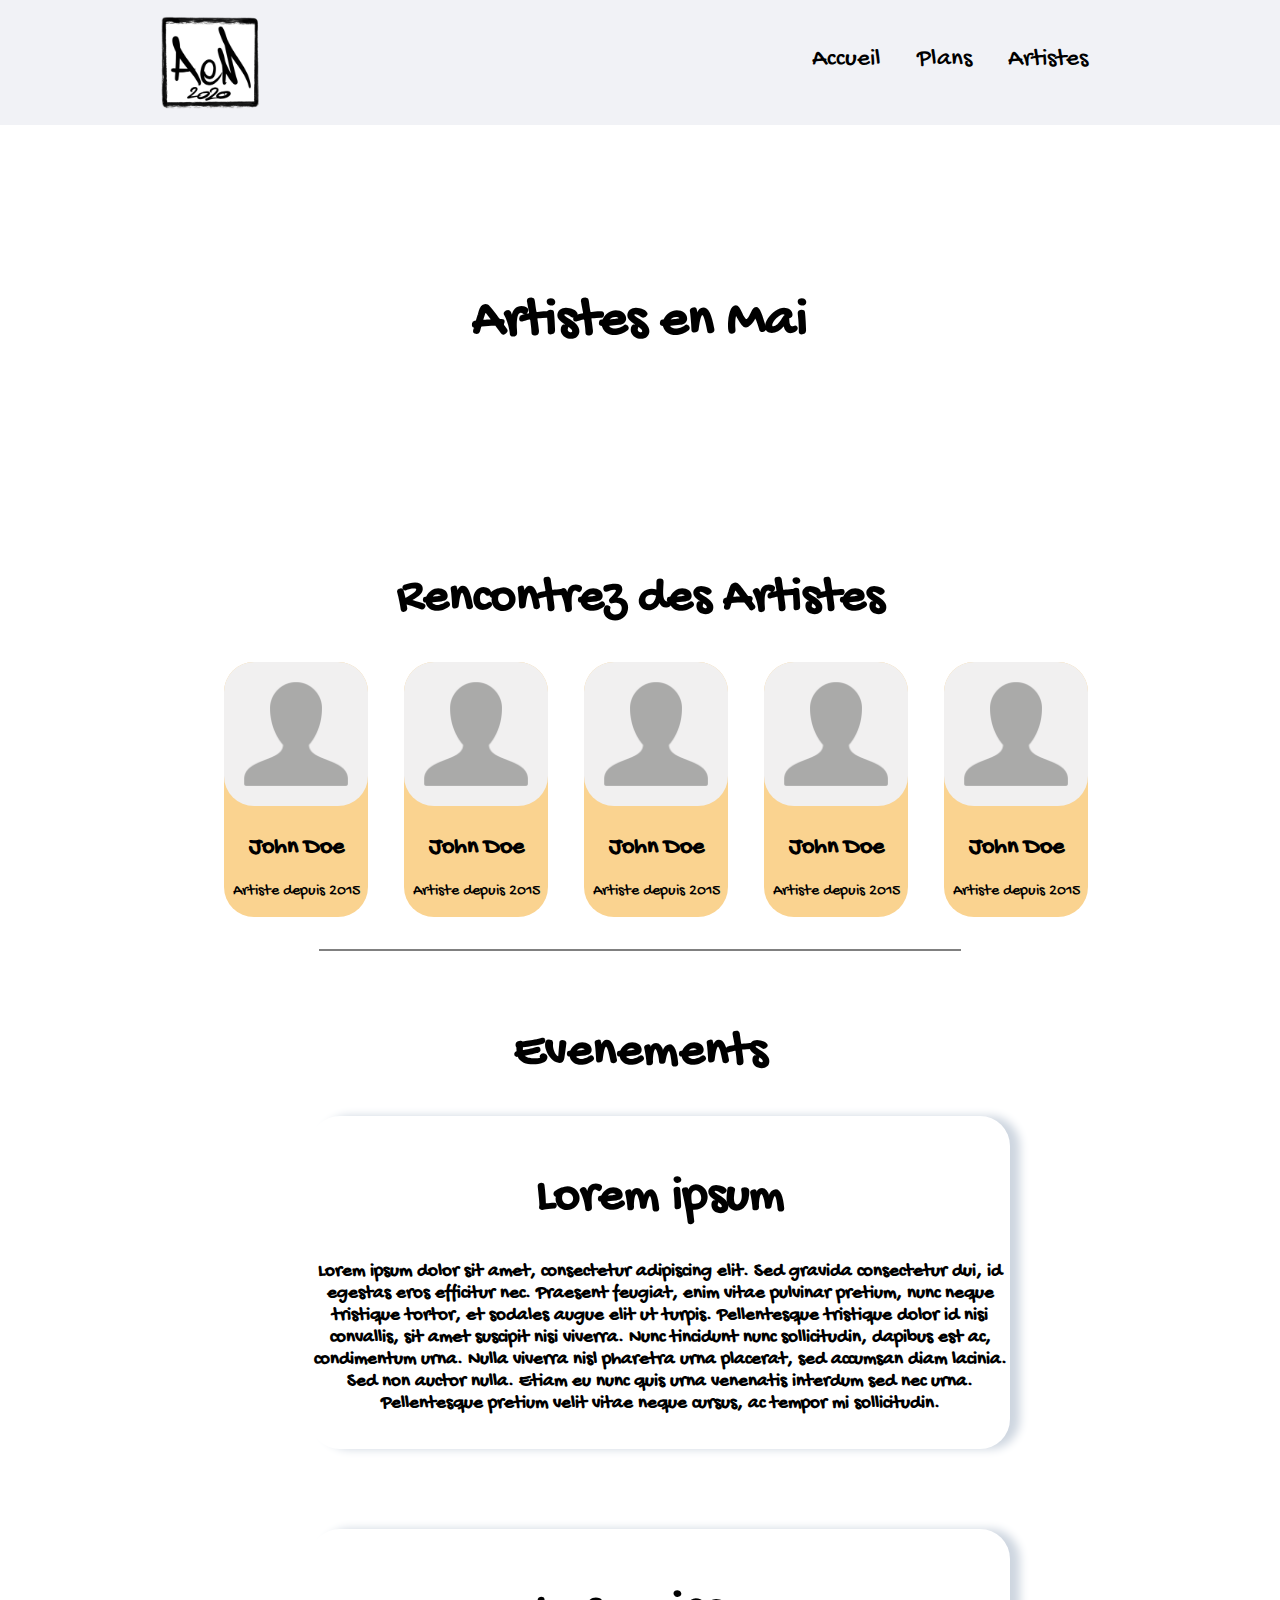
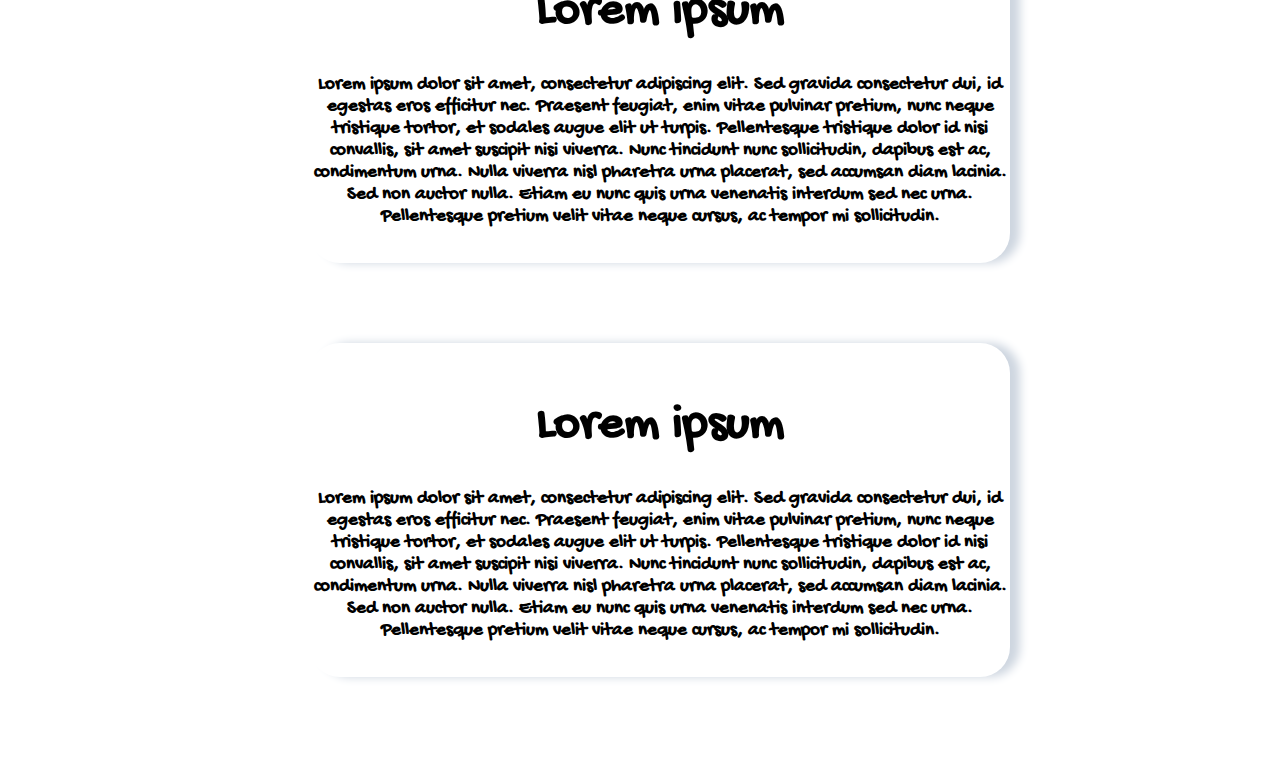
==== home.html @ 6e6861e4 "Add Icon" ====
<!DOCTYPE html>
<html lang="en">
<head>
    <meta charset="UTF-8">
    <meta name="viewport" content="width=device-width, initial-scale=1.0">
    <meta http-equiv="X-UA-Compatible" content="ie=edge">
    <link rel="stylesheet" href="assets/css/style.css">
    <link rel='icon' href='assets/img/favicon.ico' type='image/x-icon'/ >
    <!-- <meta name="keywords" content="Fremainville, Artistes en Mai, Valdoise, Vexin, aem, Frémainville, Activitées, arts, art" />
    <meta name="description" content="Découvrez Artistes en Mai à Frémainville, un événement artistique dans le Vexin." /> -->
    <!-- Global site tag (gtag.js) - Google Analytics -->
    <script async src="https://www.googletagmanager.com/gtag/js?id=UA-154959935-3"></script>
    <script>
        window.dataLayer = window.dataLayer || [];
        function gtag(){dataLayer.push(arguments);}
        gtag('js', new Date());

        gtag('config', 'UA-154959935-3');
    </script>
    <title>Artistes en Mai</title>
</head>
<body>
    <nav>
        <img src="assets/img/logo.png" alt="Logo" class="nav-logo">

        <ul class="nav-nav">
            <li><a href="#">Accueil</a></li>
            <li><a href="#">Plans</a></li>
            <li><a href="#">Artistes</a></li>
        </ul>
    </nav>
    <header>
        <h1>Artistes en Mai</h1>
    </header>
    <div class="Find-Creators">
        <h1>Rencontrez des Artistes</h1>
        <center>
            <div class="Find-Creators-Profiles">
                <li>
                    <center>
                        <img src="assets/img/default-profile.png" alt="">
                        <h2>John Doe</h2>
                        <p>Artiste depuis 2015</p>
                    </center>
                </li>
                <li>
                    <center>
                        <img src="assets/img/default-profile.png" alt="">
                        <h2>John Doe</h2>
                        <p>Artiste depuis 2015</p>
                    </center>
                </li>
                <li>
                    <center>
                        <img src="assets/img/default-profile.png" alt="">
                        <h2>John Doe</h2>
                        <p>Artiste depuis 2015</p>
                    </center>
                </li>
                <li>
                    <center>
                        <img src="assets/img/default-profile.png" alt="">
                        <h2>John Doe</h2>
                        <p>Artiste depuis 2015</p>
                    </center>
                </li>
                <li>
                    <center>
                        <img src="assets/img/default-profile.png" alt="">
                        <h2>John Doe</h2>
                        <p>Artiste depuis 2015</p>
                    </center>
                </li>
            </div>
            <div class="bar"></div>
        </center>
    </div>
    <div class="events">
        <h1>Evenements</h1>
        <center>
            <div class="events-list">
                <ul>
                    <li>
                        <img src="https://picsum.photos/700/300" alt="">
                        <h1>Lorem ipsum</h1>
                        <h3>Lorem ipsum dolor sit amet, consectetur adipiscing elit. Sed gravida consectetur dui, id egestas eros efficitur nec. Praesent feugiat, enim vitae pulvinar pretium, nunc neque tristique tortor, et sodales augue elit ut turpis. Pellentesque tristique dolor id nisi convallis, sit amet suscipit nisi viverra. Nunc tincidunt nunc sollicitudin, dapibus est ac, condimentum urna. Nulla viverra nisl pharetra urna placerat, sed accumsan diam lacinia. Sed non auctor nulla. Etiam eu nunc quis urna venenatis interdum sed nec urna. Pellentesque pretium velit vitae neque cursus, ac tempor mi sollicitudin.</h3>
                    </li>
                    <li>
                        <img src="https://picsum.photos/700/300" alt="">
                        <h1>Lorem ipsum</h1>
                        <h3>Lorem ipsum dolor sit amet, consectetur adipiscing elit. Sed gravida consectetur dui, id egestas eros efficitur nec. Praesent feugiat, enim vitae pulvinar pretium, nunc neque tristique tortor, et sodales augue elit ut turpis. Pellentesque tristique dolor id nisi convallis, sit amet suscipit nisi viverra. Nunc tincidunt nunc sollicitudin, dapibus est ac, condimentum urna. Nulla viverra nisl pharetra urna placerat, sed accumsan diam lacinia. Sed non auctor nulla. Etiam eu nunc quis urna venenatis interdum sed nec urna. Pellentesque pretium velit vitae neque cursus, ac tempor mi sollicitudin.</h3>
                    </li>
                    <li>
                        <img src="https://picsum.photos/700/300" alt="">
                        <h1>Lorem ipsum</h1>
                        <h3>Lorem ipsum dolor sit amet, consectetur adipiscing elit. Sed gravida consectetur dui, id egestas eros efficitur nec. Praesent feugiat, enim vitae pulvinar pretium, nunc neque tristique tortor, et sodales augue elit ut turpis. Pellentesque tristique dolor id nisi convallis, sit amet suscipit nisi viverra. Nunc tincidunt nunc sollicitudin, dapibus est ac, condimentum urna. Nulla viverra nisl pharetra urna placerat, sed accumsan diam lacinia. Sed non auctor nulla. Etiam eu nunc quis urna venenatis interdum sed nec urna. Pellentesque pretium velit vitae neque cursus, ac tempor mi sollicitudin.</h3>
                    </li>
                </ul>
            </div>
        </center>
    </div>
</body>
</html>
---- assets/css/style.css ----
/* IMPORT */
@import url('https://fonts.googleapis.com/css?family=Gochi+Hand&display=swap');

body {
    margin: 0;
    font-family: 'Gochi Hand', cursive;
}

a {
    color: #000;
    text-decoration: none;
}

.bar {
    margin: 2em;
    border: 1px solid gray;
    width: 50%;
    display: inline-block;
}

/* Navigation Bar */

nav {
    padding: 1em 10em 1em 10em;
    background-color: #fff;
    overflow: hidden;
    transition: background-color ease-in-out 1s;
}

nav:hover {
    background-color: #f1f2f6;
}

.nav-logo {
    width: 100px;
    display: inline-block;
    float: left;
}

.nav-nav {
    list-style: none;
    float: right;
}

.nav-nav li {
    display: inline-block;
    padding-right: 2em;
    padding-top: 13px;
    transition: background-image ease-in-out 1s;
}

.nav-nav li:hover {
    background-image: url("../img/trace-de-peinture-rouge.png");
    background-repeat: no-repeat;
    background-size: cover;
}

.nav-nav li a {
    font-size: 25px;
}

/* Header */

header {
    background-image: url("https://upload.wikimedia.org/wikipedia/commons/5/51/Fr%C3%A9mainville_%2895%29%2C_ancienne_distillerie%2C_pr%C3%A8s_de_la_RD_43.jpg");
    background-position: center;
    background-size: cover;
    background-repeat: no-repeat;
}

header h1 {
    text-align: center;
    font-size: 55px;
    padding: 3em 0 3em 0;
    margin: 0;
}

/* Rencontrez des Artistes */
.Find-Creators h1 {
    margin-top: 1em;
    text-align: center;
    font-size: 50px;
}

.Find-Creators-Profiles li {
    display: inline-block;
    list-style: none;
    background-color: #fad390;
    border-radius: 30px;
    margin-left: 2em;
}

.Find-Creators-Profiles li img{
    width: 144px;
    border-radius: 30px;
}

.Find-Creators-Profiles li h2{
    padding: 0 1em 0 1em;
}

.events h1 {
    text-align: center;
    font-size: 50px;
}

.events ul li img {
    border-radius: 30px;
}

.events ul li {
    width: 700px;
    list-style: none;
    box-shadow: 10px 0px 10px #ced6e0;
    border-radius: 30px;
    padding-bottom: 1em;
    margin-bottom: 5em;
}
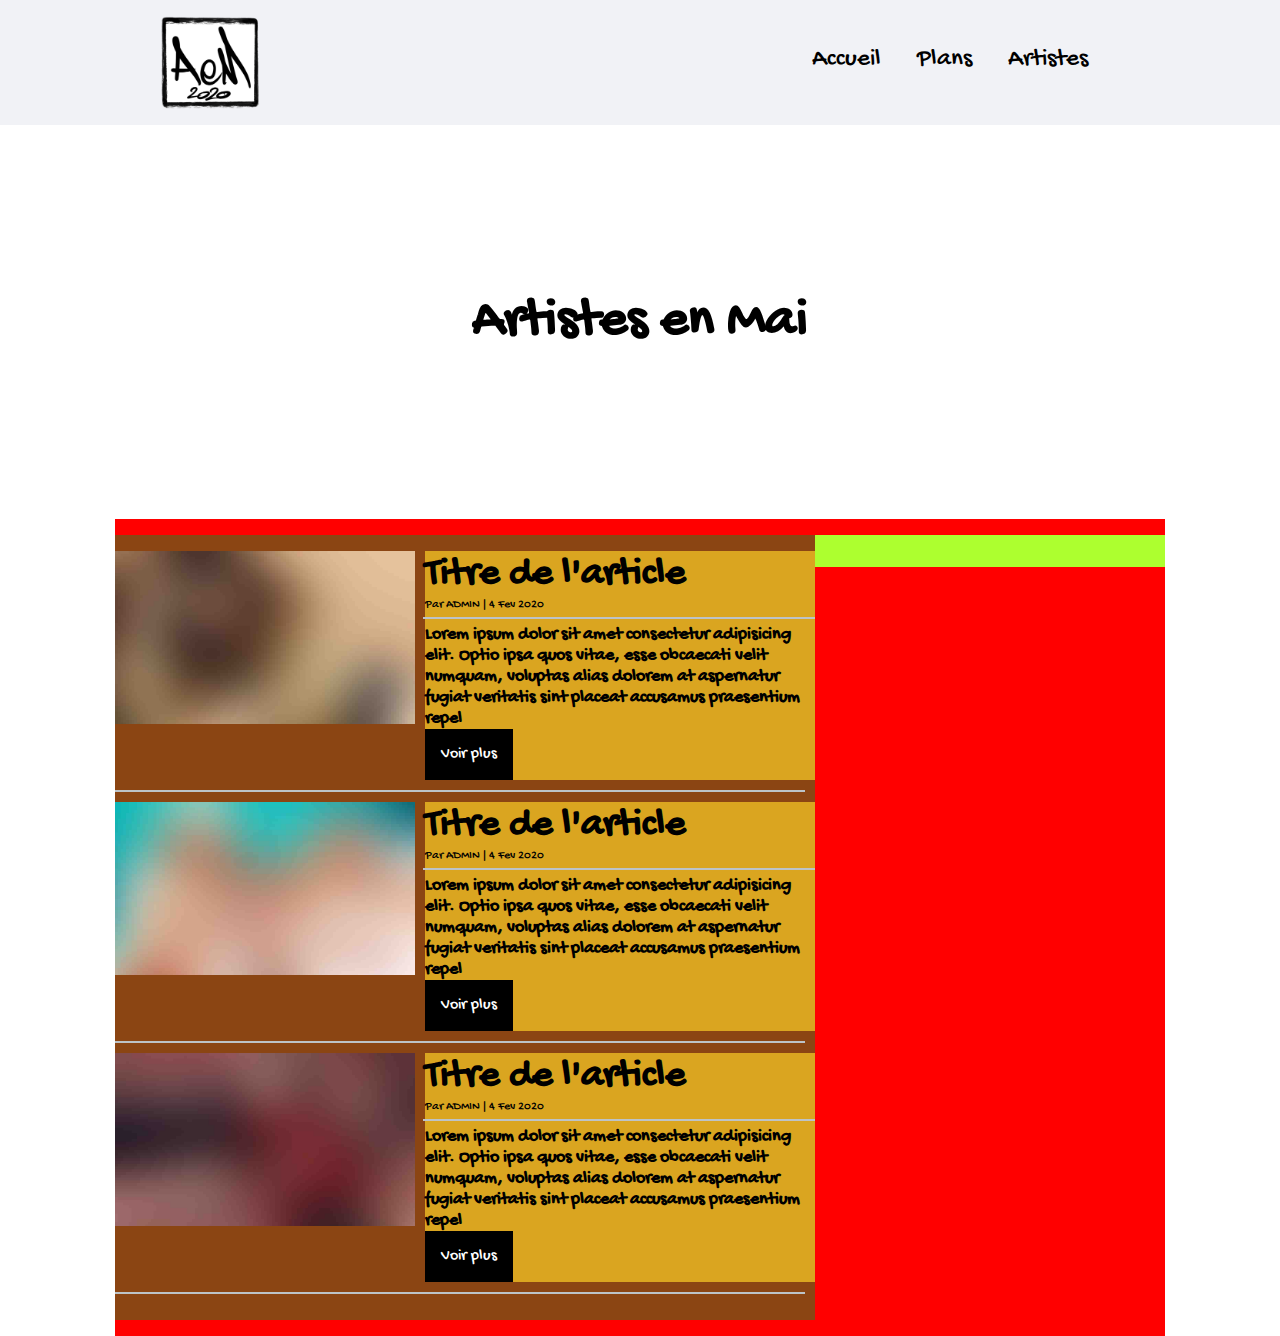
==== commit f74478d0: "Add Feed. (Articles)" ====
--- a/home.html
+++ b/home.html
@@ -5,18 +5,6 @@
     <meta name="viewport" content="width=device-width, initial-scale=1.0">
     <meta http-equiv="X-UA-Compatible" content="ie=edge">
     <link rel="stylesheet" href="assets/css/style.css">
-    <link rel='icon' href='assets/img/favicon.ico' type='image/x-icon'/ >
-    <!-- <meta name="keywords" content="Fremainville, Artistes en Mai, Valdoise, Vexin, aem, Frémainville, Activitées, arts, art" />
-    <meta name="description" content="Découvrez Artistes en Mai à Frémainville, un événement artistique dans le Vexin." /> -->
-    <!-- Global site tag (gtag.js) - Google Analytics -->
-    <script async src="https://www.googletagmanager.com/gtag/js?id=UA-154959935-3"></script>
-    <script>
-        window.dataLayer = window.dataLayer || [];
-        function gtag(){dataLayer.push(arguments);}
-        gtag('js', new Date());
-
-        gtag('config', 'UA-154959935-3');
-    </script>
     <title>Artistes en Mai</title>
 </head>
 <body>
@@ -32,72 +20,51 @@
     <header>
         <h1>Artistes en Mai</h1>
     </header>
-    <div class="Find-Creators">
-        <h1>Rencontrez des Artistes</h1>
-        <center>
-            <div class="Find-Creators-Profiles">
-                <li>
-                    <center>
-                        <img src="assets/img/default-profile.png" alt="">
-                        <h2>John Doe</h2>
-                        <p>Artiste depuis 2015</p>
-                    </center>
-                </li>
-                <li>
-                    <center>
-                        <img src="assets/img/default-profile.png" alt="">
-                        <h2>John Doe</h2>
-                        <p>Artiste depuis 2015</p>
-                    </center>
-                </li>
-                <li>
-                    <center>
-                        <img src="assets/img/default-profile.png" alt="">
-                        <h2>John Doe</h2>
-                        <p>Artiste depuis 2015</p>
-                    </center>
-                </li>
-                <li>
-                    <center>
-                        <img src="assets/img/default-profile.png" alt="">
-                        <h2>John Doe</h2>
-                        <p>Artiste depuis 2015</p>
-                    </center>
-                </li>
-                <li>
-                    <center>
-                        <img src="assets/img/default-profile.png" alt="">
-                        <h2>John Doe</h2>
-                        <p>Artiste depuis 2015</p>
-                    </center>
-                </li>
+    <div class="fakebody">
+        <div class="fakebody-left">
+            <div class="feed">
+                <div class="feed-image">
+                    <img src="assets/img/1.jpg" alt="">
+                </div>
+                <div class="feed-text">
+                    <h1>Titre de l'article</h1>
+                    <p>Par ADMIN | 4 Fev 2020</p>
+                    <div class="bar"></div>
+                    <h3>Lorem ipsum dolor sit amet consectetur adipisicing elit. Optio ipsa quos vitae, esse obcaecati velit numquam, voluptas alias dolorem at aspernatur fugiat veritatis sint placeat accusamus praesentium repel</h3>
+                    <a href="#">Voir plus</a>
+                </div>
             </div>
             <div class="bar"></div>
-        </center>
-    </div>
-    <div class="events">
-        <h1>Evenements</h1>
-        <center>
-            <div class="events-list">
-                <ul>
-                    <li>
-                        <img src="https://picsum.photos/700/300" alt="">
-                        <h1>Lorem ipsum</h1>
-                        <h3>Lorem ipsum dolor sit amet, consectetur adipiscing elit. Sed gravida consectetur dui, id egestas eros efficitur nec. Praesent feugiat, enim vitae pulvinar pretium, nunc neque tristique tortor, et sodales augue elit ut turpis. Pellentesque tristique dolor id nisi convallis, sit amet suscipit nisi viverra. Nunc tincidunt nunc sollicitudin, dapibus est ac, condimentum urna. Nulla viverra nisl pharetra urna placerat, sed accumsan diam lacinia. Sed non auctor nulla. Etiam eu nunc quis urna venenatis interdum sed nec urna. Pellentesque pretium velit vitae neque cursus, ac tempor mi sollicitudin.</h3>
-                    </li>
-                    <li>
-                        <img src="https://picsum.photos/700/300" alt="">
-                        <h1>Lorem ipsum</h1>
-                        <h3>Lorem ipsum dolor sit amet, consectetur adipiscing elit. Sed gravida consectetur dui, id egestas eros efficitur nec. Praesent feugiat, enim vitae pulvinar pretium, nunc neque tristique tortor, et sodales augue elit ut turpis. Pellentesque tristique dolor id nisi convallis, sit amet suscipit nisi viverra. Nunc tincidunt nunc sollicitudin, dapibus est ac, condimentum urna. Nulla viverra nisl pharetra urna placerat, sed accumsan diam lacinia. Sed non auctor nulla. Etiam eu nunc quis urna venenatis interdum sed nec urna. Pellentesque pretium velit vitae neque cursus, ac tempor mi sollicitudin.</h3>
-                    </li>
-                    <li>
-                        <img src="https://picsum.photos/700/300" alt="">
-                        <h1>Lorem ipsum</h1>
-                        <h3>Lorem ipsum dolor sit amet, consectetur adipiscing elit. Sed gravida consectetur dui, id egestas eros efficitur nec. Praesent feugiat, enim vitae pulvinar pretium, nunc neque tristique tortor, et sodales augue elit ut turpis. Pellentesque tristique dolor id nisi convallis, sit amet suscipit nisi viverra. Nunc tincidunt nunc sollicitudin, dapibus est ac, condimentum urna. Nulla viverra nisl pharetra urna placerat, sed accumsan diam lacinia. Sed non auctor nulla. Etiam eu nunc quis urna venenatis interdum sed nec urna. Pellentesque pretium velit vitae neque cursus, ac tempor mi sollicitudin.</h3>
-                    </li>
-                </ul>
+            <div class="feed">
+                <div class="feed-image">
+                    <img src="assets/img/2.jpg" alt="">
+                </div>
+                <div class="feed-text">
+                    <h1>Titre de l'article</h1>
+                    <p>Par ADMIN | 4 Fev 2020</p>
+                    <div class="bar"></div>
+                    <h3>Lorem ipsum dolor sit amet consectetur adipisicing elit. Optio ipsa quos vitae, esse obcaecati velit numquam, voluptas alias dolorem at aspernatur fugiat veritatis sint placeat accusamus praesentium repel</h3>
+                    <a href="#">Voir plus</a>
+                </div>
             </div>
-        </center>
+            <div class="bar"></div>
+            <div class="feed">
+                <div class="feed-image">
+                    <img src="assets/img/3.jpg" alt="">
+                </div>
+                <div class="feed-text">
+                    <h1>Titre de l'article</h1>
+                    <p>Par ADMIN | 4 Fev 2020</p>
+                    <div class="bar"></div>
+                    <h3>Lorem ipsum dolor sit amet consectetur adipisicing elit. Optio ipsa quos vitae, esse obcaecati velit numquam, voluptas alias dolorem at aspernatur fugiat veritatis sint placeat accusamus praesentium repel</h3>
+                    <a href="#">Voir plus</a>
+                </div>
+            </div>
+            <div class="bar"></div>
+        </div>
+        <div class="fakebody-right">
+            
+        </div>
     </div>
 </body>
 </html>--- a/assets/css/style.css
+++ b/assets/css/style.css
@@ -12,8 +12,7 @@
 }
 
 .bar {
-    margin: 2em;
-    border: 1px solid gray;
+    border: 1px solid #bdc3c7;
     width: 50%;
     display: inline-block;
 }
@@ -75,44 +74,79 @@
     margin: 0;
 }
 
-/* Rencontrez des Artistes */
-.Find-Creators h1 {
-    margin-top: 1em;
-    text-align: center;
-    font-size: 50px;
+/* Fakes Body Settings */
+.fakebody {
+    padding: 1em 0 1em 0;
+    width: 1050px;
+    margin: 0 auto;
+    overflow: hidden;
+    background-color: red;
 }
 
-.Find-Creators-Profiles li {
-    display: inline-block;
-    list-style: none;
-    background-color: #fad390;
-    border-radius: 30px;
-    margin-left: 2em;
+.fakebody-left {
+    padding: 1em 0 1em 0;
+    width: 700px;
+    float: left;
+    background-color: saddlebrown;
 }
 
-.Find-Creators-Profiles li img{
-    width: 144px;
-    border-radius: 30px;
+.fakebody-right {
+    padding: 1em 0 1em 0;
+    width: 350px;
+    float: right;
+    background-color: greenyellow;
 }
 
-.Find-Creators-Profiles li h2{
-    padding: 0 1em 0 1em;
+/* Feed on Left */ 
+
+.fakebody-left .feed .feed-image img {
+    width: 300px;
+    float: left;
 }
 
-.events h1 {
-    text-align: center;
-    font-size: 50px;
+.fakebody-left .feed .feed-text {
+    width: 390px;
+    float: right;
+    background-color: goldenrod;
 }
 
-.events ul li img {
-    border-radius: 30px;
+.fakebody-left .feed .feed-text h1 {
+    margin: 0;
+    font-size: 40px;
 }
 
-.events ul li {
-    width: 700px;
-    list-style: none;
-    box-shadow: 10px 0px 10px #ced6e0;
+.fakebody-left .feed .feed-text p {
+    margin: 0;
+    font-size: 12px;
+}
+
+.fakebody-left .feed .feed-text h3 {
+    margin: 0;
+    font-size: 18px;
+}
+
+.fakebody-left .feed .feed-text .bar {
+    margin: 5px 0 5px 0;
+}
+
+.fakebody-left .feed .feed-text a {
+    margin: 0;
+    padding: 1em;
+    background-color: #000;
+    color: #fff;
+    display: inline-block;
+    transition: border-radius ease-in-out 1s;
+}
+
+.fakebody-left .feed .feed-text:hover a {
+    margin: 0;
+    padding: 1em;
     border-radius: 30px;
-    padding-bottom: 1em;
-    margin-bottom: 5em;
+    color: #fff;
+}
+
+.fakebody-left .bar {
+    width: 100%;
+    float: right;
+    margin: 10px;
 }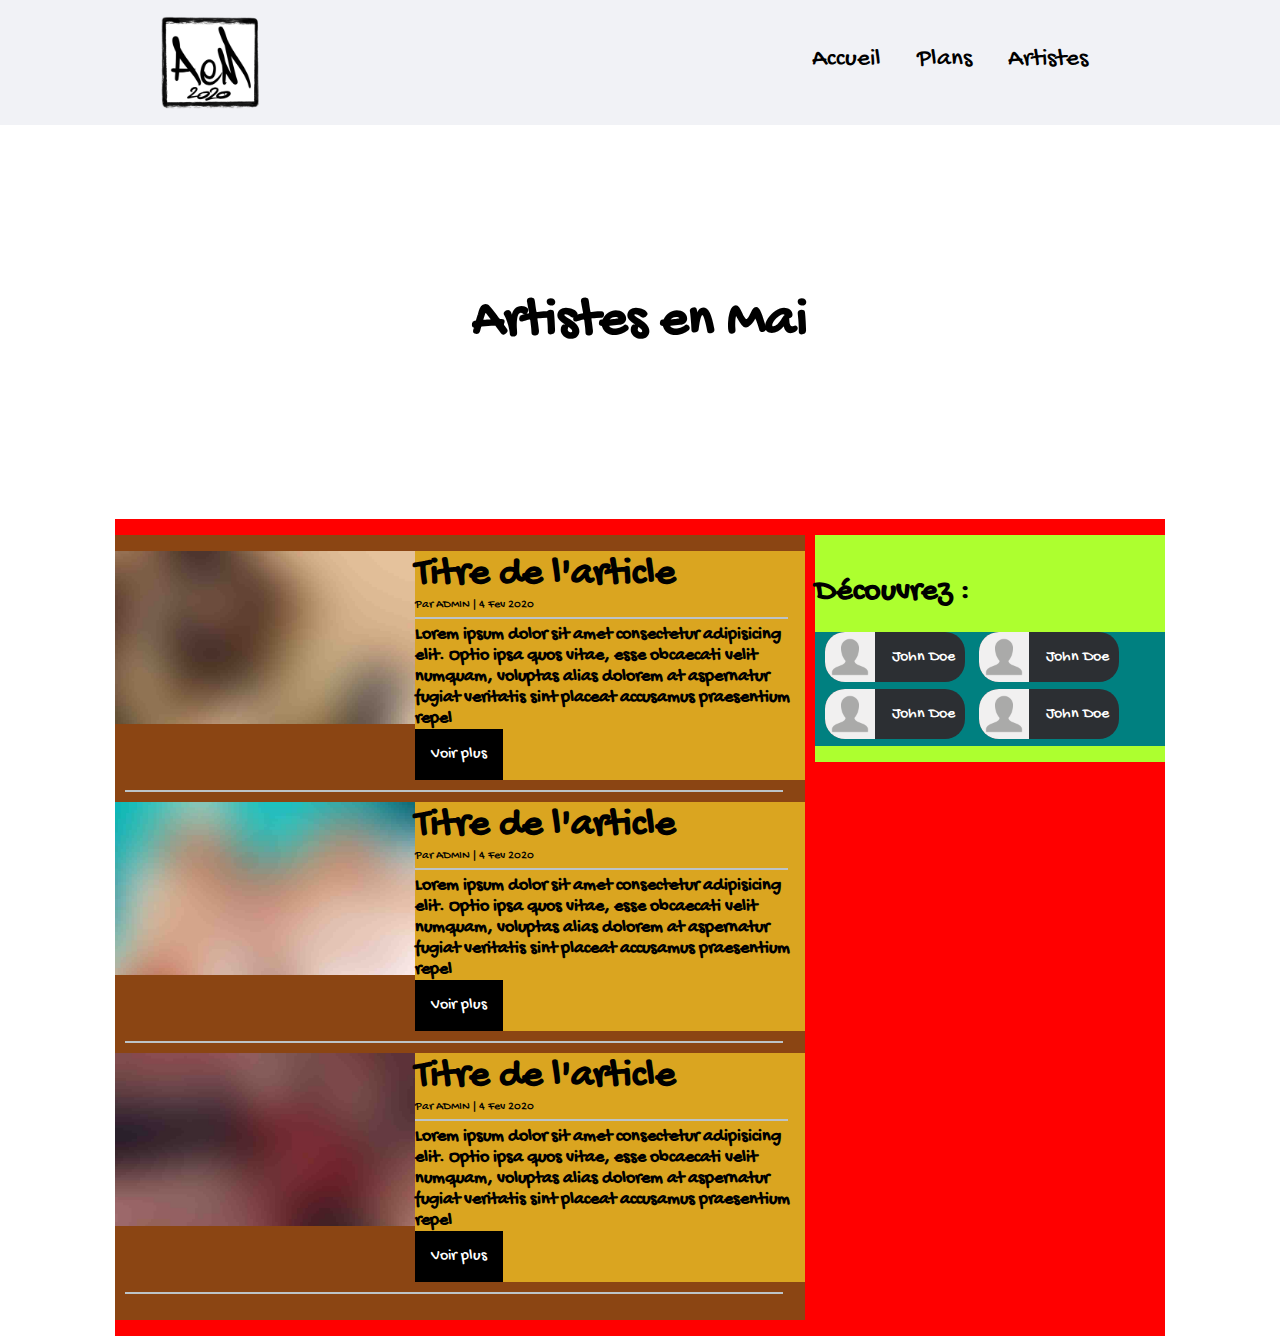
==== commit a46a6dd1: "Add "Découvrez :"" ====
--- a/home.html
+++ b/home.html
@@ -5,6 +5,18 @@
     <meta name="viewport" content="width=device-width, initial-scale=1.0">
     <meta http-equiv="X-UA-Compatible" content="ie=edge">
     <link rel="stylesheet" href="assets/css/style.css">
+    <link rel='icon' href='assets/img/favicon.ico' type='image/x-icon'/ >
+    <!-- <meta name="keywords" content="Fremainville, Artistes en Mai, Valdoise, Vexin, aem, Frémainville, Activitées, arts, art" />
+    <meta name="description" content="Découvrez Artistes en Mai à Frémainville, un événement artistique dans le Vexin." /> -->
+    <!-- Global site tag (gtag.js) - Google Analytics -->
+    <script async src="https://www.googletagmanager.com/gtag/js?id=UA-154959935-3"></script>
+    <script>
+        window.dataLayer = window.dataLayer || [];
+        function gtag(){dataLayer.push(arguments);}
+        gtag('js', new Date());
+
+        gtag('config', 'UA-154959935-3');
+    </script>
     <title>Artistes en Mai</title>
 </head>
 <body>
@@ -63,7 +75,45 @@
             <div class="bar"></div>
         </div>
         <div class="fakebody-right">
-            
+            <div class="feed">
+                <div class="feed-title">
+                    <h1>Découvrez :</h1>
+                </div>
+                <div class="feed-artistes">
+                    <div class="feed-artistes-profile">
+                        <div class="feed-artistes-profile-image">
+                            <img src="assets/img/default-profile.png" alt="">
+                        </div>
+                        <div class="feed-artistes-profile-name">
+                            <p>John Doe</p>
+                        </div>
+                    </div>
+                    <div class="feed-artistes-profile">
+                        <div class="feed-artistes-profile-image">
+                            <img src="assets/img/default-profile.png" alt="">
+                        </div>
+                        <div class="feed-artistes-profile-name">
+                            <p>John Doe</p>
+                        </div>
+                    </div>
+                    <div class="feed-artistes-profile">
+                        <div class="feed-artistes-profile-image">
+                            <img src="assets/img/default-profile.png" alt="">
+                        </div>
+                        <div class="feed-artistes-profile-name">
+                            <p>John Doe</p>
+                        </div>
+                    </div>
+                    <div class="feed-artistes-profile">
+                        <div class="feed-artistes-profile-image">
+                            <img src="assets/img/default-profile.png" alt="">
+                        </div>
+                        <div class="feed-artistes-profile-name">
+                            <p>John Doe</p>
+                        </div>
+                    </div>
+                </div>
+            </div>
         </div>
     </div>
 </body>
--- a/assets/css/style.css
+++ b/assets/css/style.css
@@ -85,7 +85,7 @@
 
 .fakebody-left {
     padding: 1em 0 1em 0;
-    width: 700px;
+    width: 690px;
     float: left;
     background-color: saddlebrown;
 }
@@ -146,7 +146,34 @@
 }
 
 .fakebody-left .bar {
-    width: 100%;
+    width: 95%;
+    float: left;
+    margin: 10px;
+}
+
+/* Profil des Artistes */
+.fakebody-right .feed .feed-artistes {
+    background-color: teal;
+}
+
+.fakebody-right .feed .feed-artistes .feed-artistes-profile {
+    width: 140px;
+    height: 50px;
+    background-color: #2C2F33;
+    border-radius: 20px;
+    margin-left: 10px;
+    display: inline-block;
+}
+
+.fakebody-right .feed .feed-artistes .feed-artistes-profile .feed-artistes-profile-image img {
+    width: 50px;
+    display: inline-block;
+    float: left;
+    border-radius: 20px 0 0 20px;
+}
+
+.fakebody-right .feed .feed-artistes .feed-artistes-profile .feed-artistes-profile-name{
     float: right;
-    margin: 10px;
+    margin-right: 10px;
+    color: white;
 }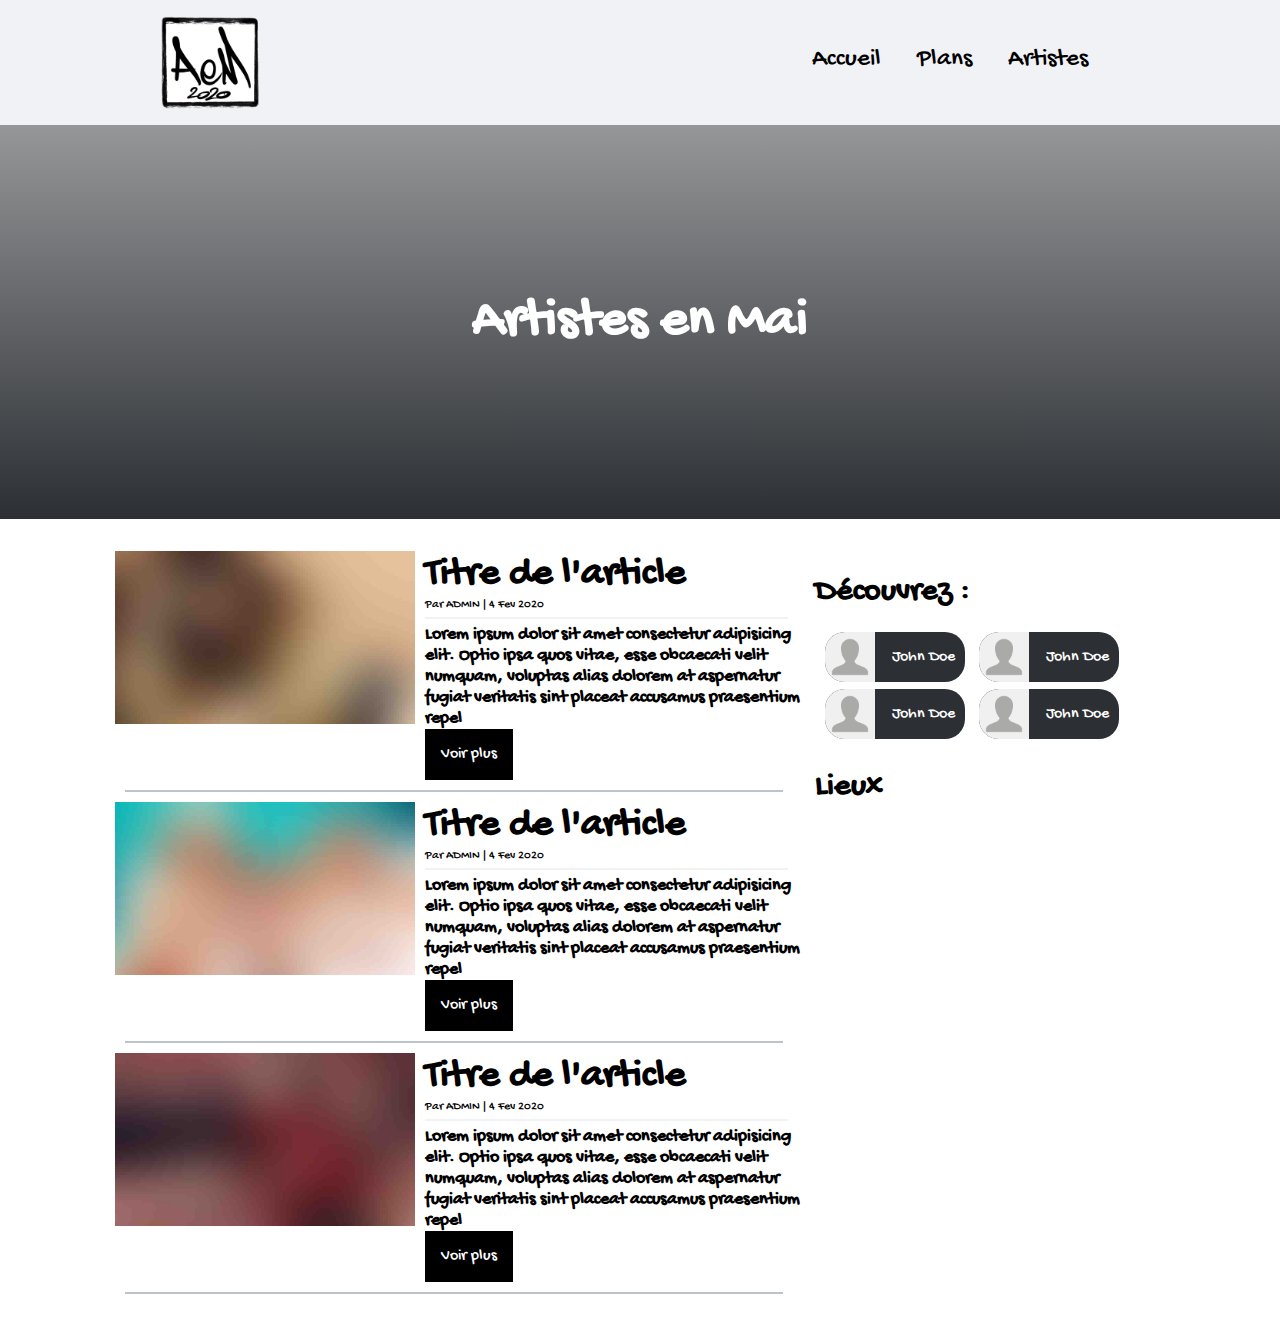
==== commit 7368fd43: "Add Feed Map and Remove Colors" ====
--- a/home.html
+++ b/home.html
@@ -114,6 +114,14 @@
                     </div>
                 </div>
             </div>
+            <div class="feed">
+                <div class="feed-title">
+                    <h1>Lieux</h1>
+                </div>
+                <div class="feed-maps">
+                    <iframe src="https://www.google.com/maps/embed?pb=!1m18!1m12!1m3!1d20912.55764400189!2d1.8509969314096695!3d49.06630967572374!2m3!1f0!2f0!3f0!3m2!1i1024!2i768!4f13.1!3m3!1m2!1s0x47e6ecf5674efc2b%3A0x4bd3898ea577a1ac!2s95450%20Fr%C3%A9mainville!5e0!3m2!1sfr!2sfr!4v1580848719346!5m2!1sfr!2sfr" width="100%" allowfullscreen=""></iframe>
+                </div>
+            </div>
         </div>
     </div>
 </body>
--- a/assets/css/style.css
+++ b/assets/css/style.css
@@ -61,10 +61,14 @@
 /* Header */
 
 header {
-    background-image: url("https://upload.wikimedia.org/wikipedia/commons/5/51/Fr%C3%A9mainville_%2895%29%2C_ancienne_distillerie%2C_pr%C3%A8s_de_la_RD_43.jpg");
+    background-image: linear-gradient(to bottom, rgba(44, 47, 51, 0.5), rgba(44, 47, 51, 1)), url("https://upload.wikimedia.org/wikipedia/commons/5/51/Fr%C3%A9mainville_%2895%29%2C_ancienne_distillerie%2C_pr%C3%A8s_de_la_RD_43.jpg");
     background-position: center;
     background-size: cover;
     background-repeat: no-repeat;
+}
+
+header:hover {
+    background-image: linear-gradient(to bottom, rgba(44, 47, 51, 0.4), rgba(44, 47, 51, 1)), url("https://upload.wikimedia.org/wikipedia/commons/5/51/Fr%C3%A9mainville_%2895%29%2C_ancienne_distillerie%2C_pr%C3%A8s_de_la_RD_43.jpg");
 }
 
 header h1 {
@@ -72,6 +76,7 @@
     font-size: 55px;
     padding: 3em 0 3em 0;
     margin: 0;
+    color: #fff;
 }
 
 /* Fakes Body Settings */
@@ -80,21 +85,18 @@
     width: 1050px;
     margin: 0 auto;
     overflow: hidden;
-    background-color: red;
 }
 
 .fakebody-left {
     padding: 1em 0 1em 0;
     width: 690px;
     float: left;
-    background-color: saddlebrown;
 }
 
 .fakebody-right {
     padding: 1em 0 1em 0;
     width: 350px;
     float: right;
-    background-color: greenyellow;
 }
 
 /* Feed on Left */ 
@@ -105,9 +107,8 @@
 }
 
 .fakebody-left .feed .feed-text {
-    width: 390px;
+    width: 380px;
     float: right;
-    background-color: goldenrod;
 }
 
 .fakebody-left .feed .feed-text h1 {
@@ -127,6 +128,7 @@
 
 .fakebody-left .feed .feed-text .bar {
     margin: 5px 0 5px 0;
+    border: 1px solid #f1f2f6;
 }
 
 .fakebody-left .feed .feed-text a {
@@ -151,9 +153,8 @@
     margin: 10px;
 }
 
-/* Profil des Artistes */
+/* Feed Profil des Artistes */
 .fakebody-right .feed .feed-artistes {
-    background-color: teal;
 }
 
 .fakebody-right .feed .feed-artistes .feed-artistes-profile {
@@ -176,4 +177,17 @@
     float: right;
     margin-right: 10px;
     color: white;
+}
+
+/* Feed Maps */
+
+.fakebody-right .feed .feed-maps iframe {
+    border: 0;
+    width: 100%;
+    height: 157px;
+    transition: ease-in-out 2s;
+}
+
+.fakebody-right .feed .feed-maps:hover iframe {
+    height: 300px;
 }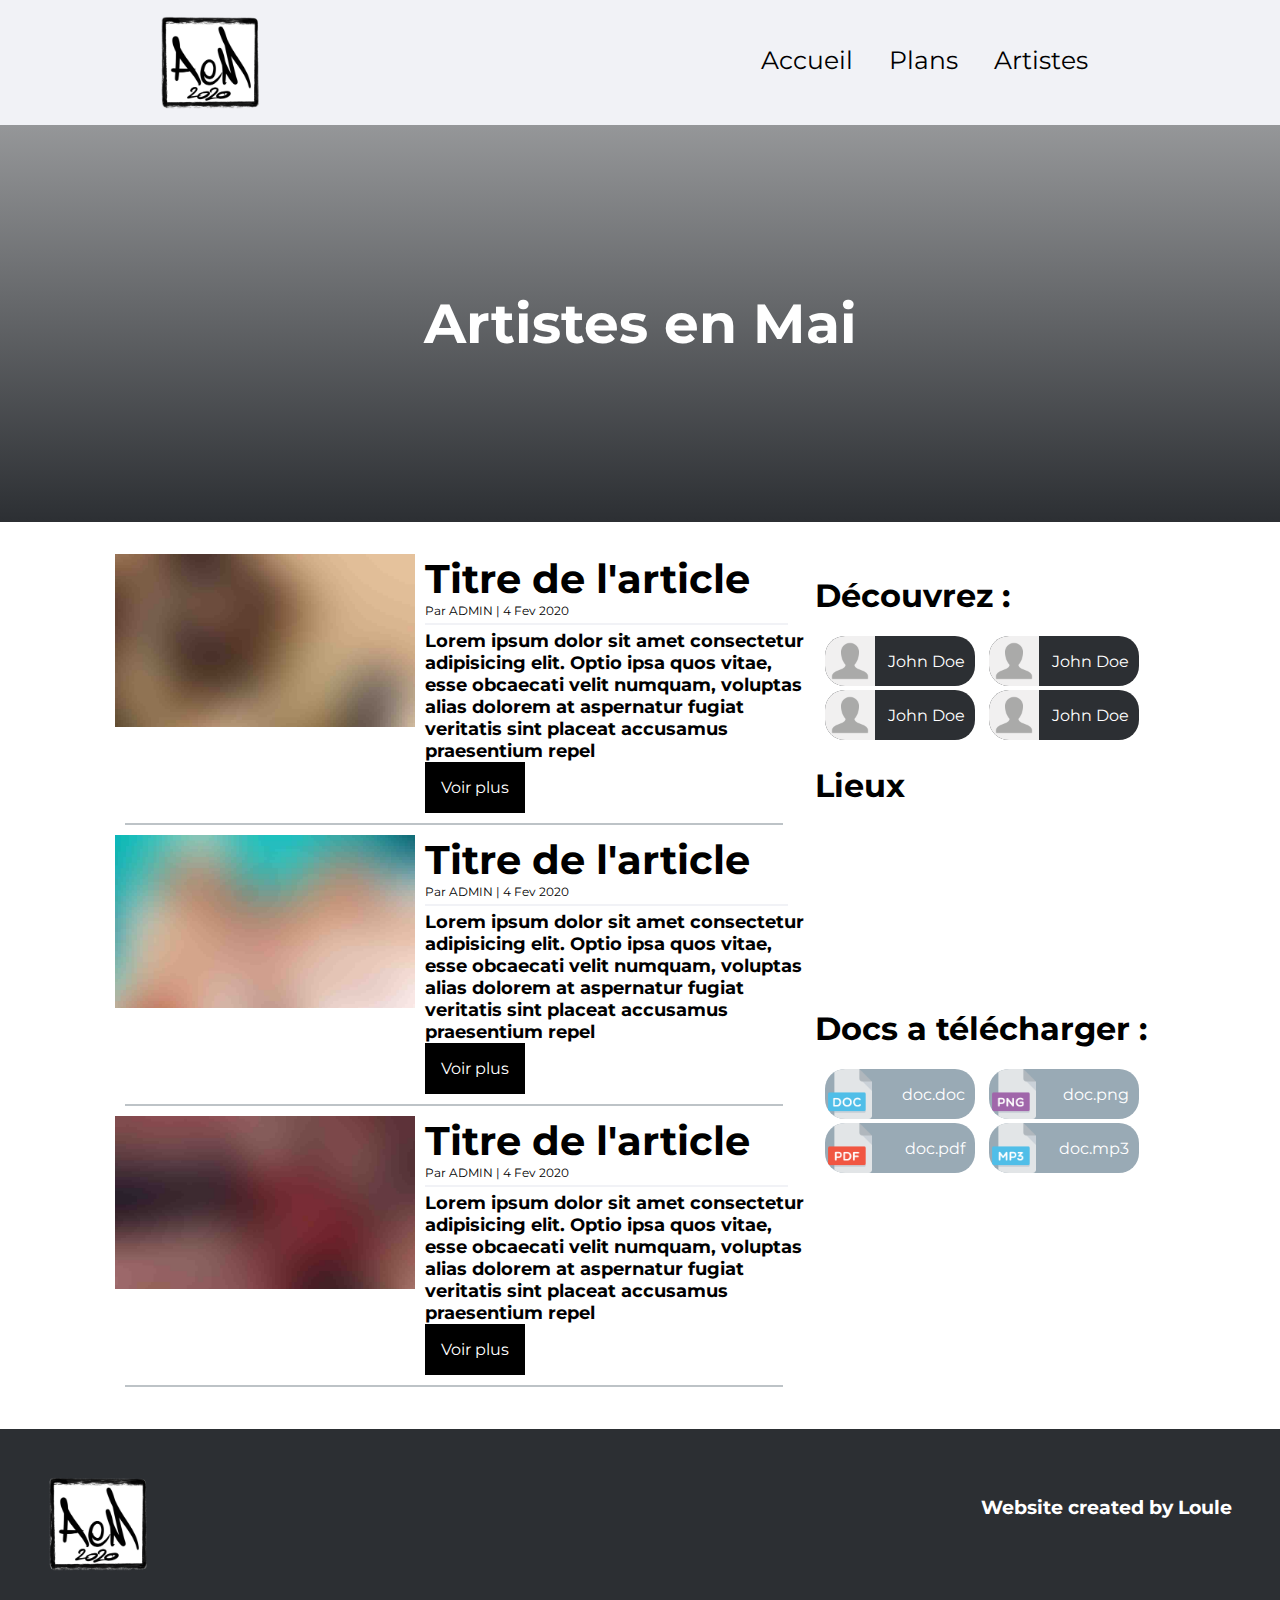
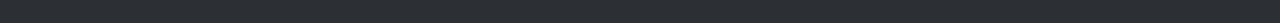
==== commit c06d9edd: "Add "Doc a télécharger" and footer" ====
--- a/home.html
+++ b/home.html
@@ -122,7 +122,54 @@
                     <iframe src="https://www.google.com/maps/embed?pb=!1m18!1m12!1m3!1d20912.55764400189!2d1.8509969314096695!3d49.06630967572374!2m3!1f0!2f0!3f0!3m2!1i1024!2i768!4f13.1!3m3!1m2!1s0x47e6ecf5674efc2b%3A0x4bd3898ea577a1ac!2s95450%20Fr%C3%A9mainville!5e0!3m2!1sfr!2sfr!4v1580848719346!5m2!1sfr!2sfr" width="100%" allowfullscreen=""></iframe>
                 </div>
             </div>
+            <div class="feed">
+                <div class="feed-title">
+                    <h1>Docs a télécharger :</h1>
+                </div>
+                <div class="feed-download">
+                    <div class="feed-download-file">
+                        <div class="feed-download-file-image">
+                            <img src="assets/img/icon/png/doc.png" alt="">
+                        </div>
+                        <div class="feed-download-file-name">
+                            <p>doc.doc</p>
+                        </div>
+                    </div>
+                    <div class="feed-download-file">
+                        <div class="feed-download-file-image">
+                            <img src="assets/img/icon/png/png.png" alt="">
+                        </div>
+                        <div class="feed-download-file-name">
+                            <p>doc.png</p>
+                        </div>
+                    </div>
+                    <div class="feed-download-file">
+                        <div class="feed-download-file-image">
+                            <img src="assets/img/icon/png/pdf.png" alt="">
+                        </div>
+                        <div class="feed-download-file-name">
+                            <p>doc.pdf</p>
+                        </div>
+                    </div>
+                    <div class="feed-download-file">
+                        <div class="feed-download-file-image">
+                            <img src="assets/img/icon/png/mp3.png" alt="">
+                        </div>
+                        <div class="feed-download-file-name">
+                            <p>doc.mp3</p>
+                        </div>
+                    </div>
+                </div>
+            </div>
         </div>
     </div>
+    <footer>
+        <div class="left">
+            <img src="assets/img/logo.png" alt="">
+        </div>
+        <div class="right">
+            <h3>Website created by Loule</h3>
+        </div>
+    </footer>
 </body>
 </html>--- a/assets/css/style.css
+++ b/assets/css/style.css
@@ -1,9 +1,9 @@
 /* IMPORT */
-@import url('https://fonts.googleapis.com/css?family=Gochi+Hand&display=swap');
+@import url('https://fonts.googleapis.com/css?family=Montserrat&display=swap');
 
 body {
     margin: 0;
-    font-family: 'Gochi Hand', cursive;
+    font-family: 'Montserrat', sans-serif;
 }
 
 a {
@@ -154,11 +154,8 @@
 }
 
 /* Feed Profil des Artistes */
-.fakebody-right .feed .feed-artistes {
-}
-
 .fakebody-right .feed .feed-artistes .feed-artistes-profile {
-    width: 140px;
+    width: 150px;
     height: 50px;
     background-color: #2C2F33;
     border-radius: 20px;
@@ -174,6 +171,29 @@
 }
 
 .fakebody-right .feed .feed-artistes .feed-artistes-profile .feed-artistes-profile-name{
+    float: right;
+    margin-right: 10px;
+    color: white;
+}
+
+/* Feed Download */
+.fakebody-right .feed .feed-download .feed-download-file {
+    width: 150px;
+    height: 50px;
+    background-color: #99AAB5;
+    border-radius: 20px;
+    margin-left: 10px;
+    display: inline-block;
+}
+
+.fakebody-right .feed .feed-download .feed-download-file .feed-download-file-image img {
+    width: 50px;
+    display: inline-block;
+    float: left;
+    border-radius: 20px 0 0 20px;
+}
+
+.fakebody-right .feed .feed-download .feed-download-file .feed-download-file-name{
     float: right;
     margin-right: 10px;
     color: white;
@@ -190,4 +210,32 @@
 
 .fakebody-right .feed .feed-maps:hover iframe {
     height: 300px;
+}
+
+/* Footer */
+footer {
+    background-color: #2C2F33;
+    width: 100%;
+    overflow: hidden;
+}
+
+footer .left {
+    margin: 3em;
+    float: left;
+}
+
+footer .left img {
+    width: 100px;
+}
+
+footer .right {
+    margin: 3em;
+    float: right;
+    color: white;
+    display: flex;
+    align-items: center;
+}
+
+footer .right h1 {
+    align-items: center;
 }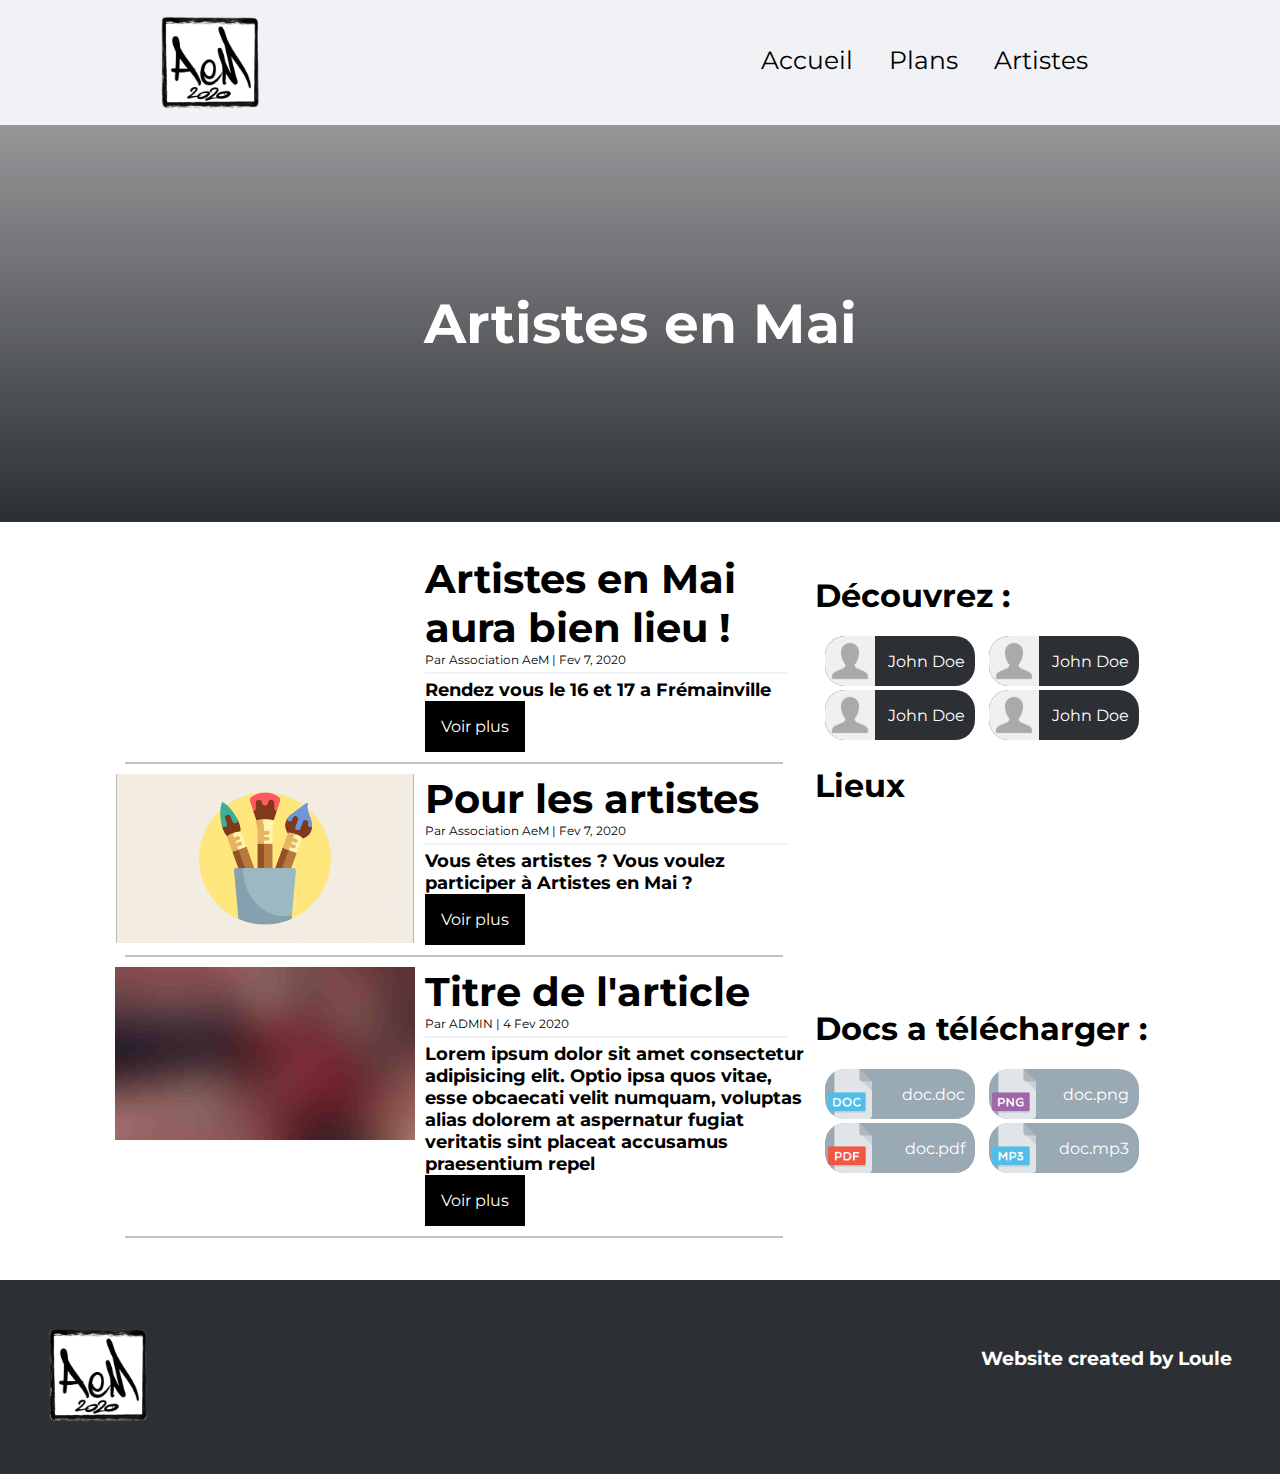
==== commit b6341d00: "Add Article" ====
--- a/home.html
+++ b/home.html
@@ -36,27 +36,27 @@
         <div class="fakebody-left">
             <div class="feed">
                 <div class="feed-image">
-                    <img src="assets/img/1.jpg" alt="">
+                    <img src="https://upload.wikimedia.org/wikipedia/commons/5/51/Fr%C3%A9mainville_%2895%29%2C_ancienne_distillerie%2C_pr%C3%A8s_de_la_RD_43.jpg" alt="">
                 </div>
                 <div class="feed-text">
-                    <h1>Titre de l'article</h1>
-                    <p>Par ADMIN | 4 Fev 2020</p>
+                    <h1>Artistes en Mai aura bien lieu !</h1>
+                    <p>Par Association AeM | Fev 7, 2020</p>
                     <div class="bar"></div>
-                    <h3>Lorem ipsum dolor sit amet consectetur adipisicing elit. Optio ipsa quos vitae, esse obcaecati velit numquam, voluptas alias dolorem at aspernatur fugiat veritatis sint placeat accusamus praesentium repel</h3>
-                    <a href="#">Voir plus</a>
+                    <h3>Rendez vous le 16 et 17 a Frémainville</h3>
+                    <a href="blog/Artiste-en-mai-aura-lieu.html">Voir plus</a>
                 </div>
             </div>
             <div class="bar"></div>
             <div class="feed">
                 <div class="feed-image">
-                    <img src="assets/img/2.jpg" alt="">
+                    <img src="assets/img/blog/art.jpg" alt="">
                 </div>
                 <div class="feed-text">
-                    <h1>Titre de l'article</h1>
-                    <p>Par ADMIN | 4 Fev 2020</p>
+                    <h1>Pour les artistes</h1>
+                    <p>Par Association AeM | Fev 7, 2020</p>
                     <div class="bar"></div>
-                    <h3>Lorem ipsum dolor sit amet consectetur adipisicing elit. Optio ipsa quos vitae, esse obcaecati velit numquam, voluptas alias dolorem at aspernatur fugiat veritatis sint placeat accusamus praesentium repel</h3>
-                    <a href="#">Voir plus</a>
+                    <h3>Vous êtes artistes ? Vous voulez participer à Artistes en Mai ?</h3>
+                    <a href="blog/Pour-les-artistes.html">Voir plus</a>
                 </div>
             </div>
             <div class="bar"></div>
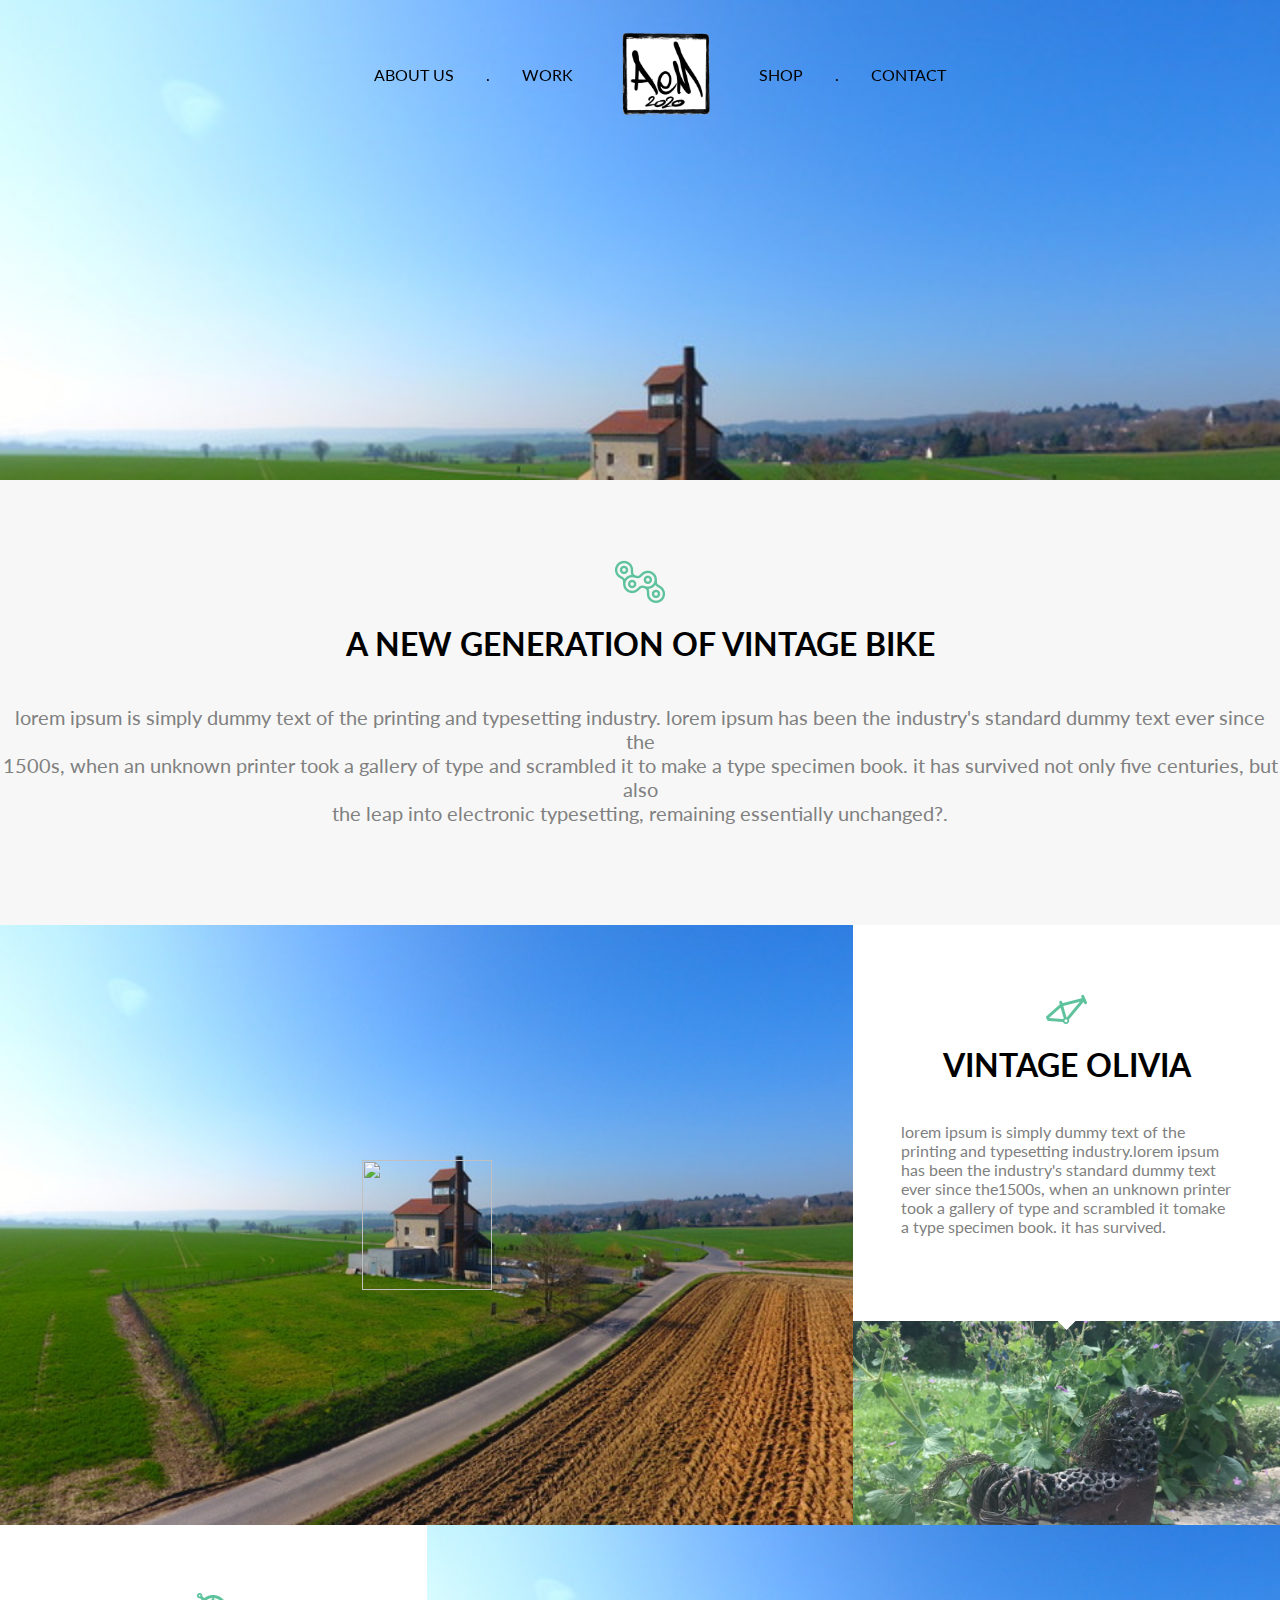
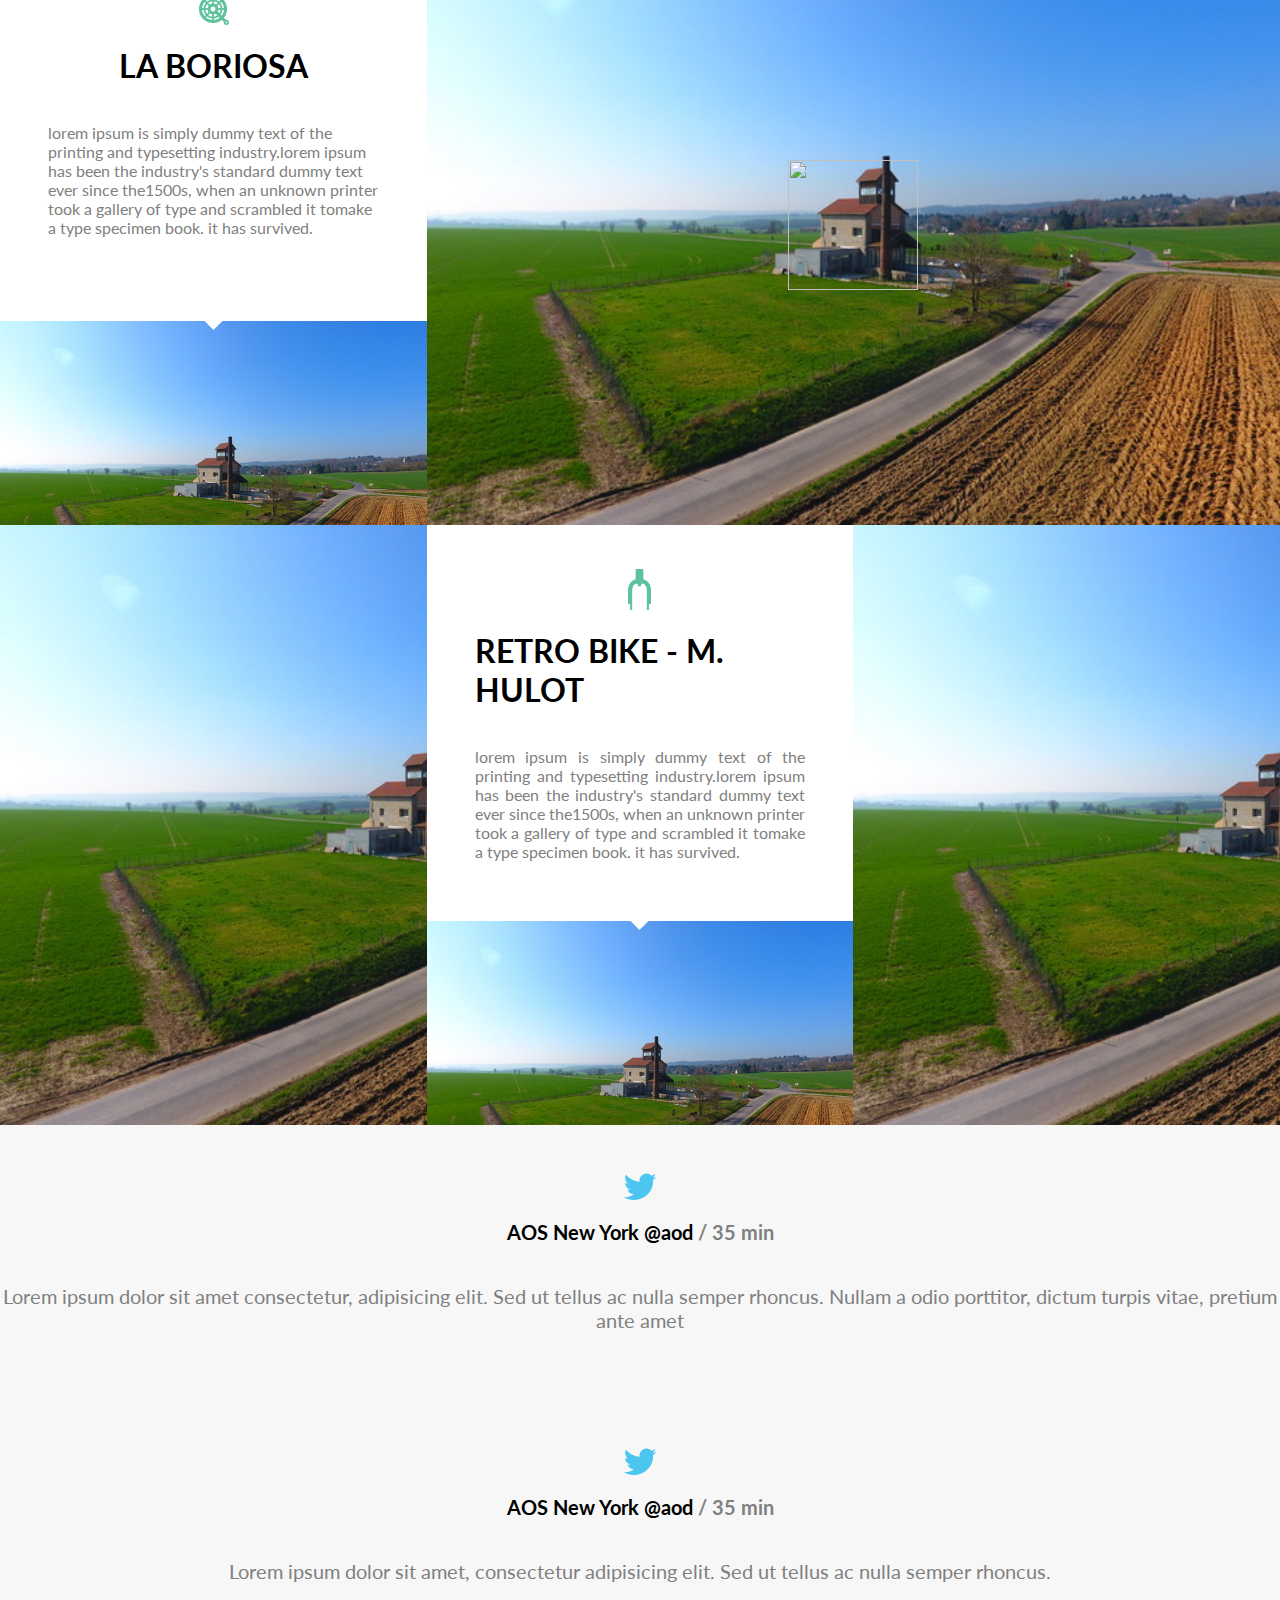
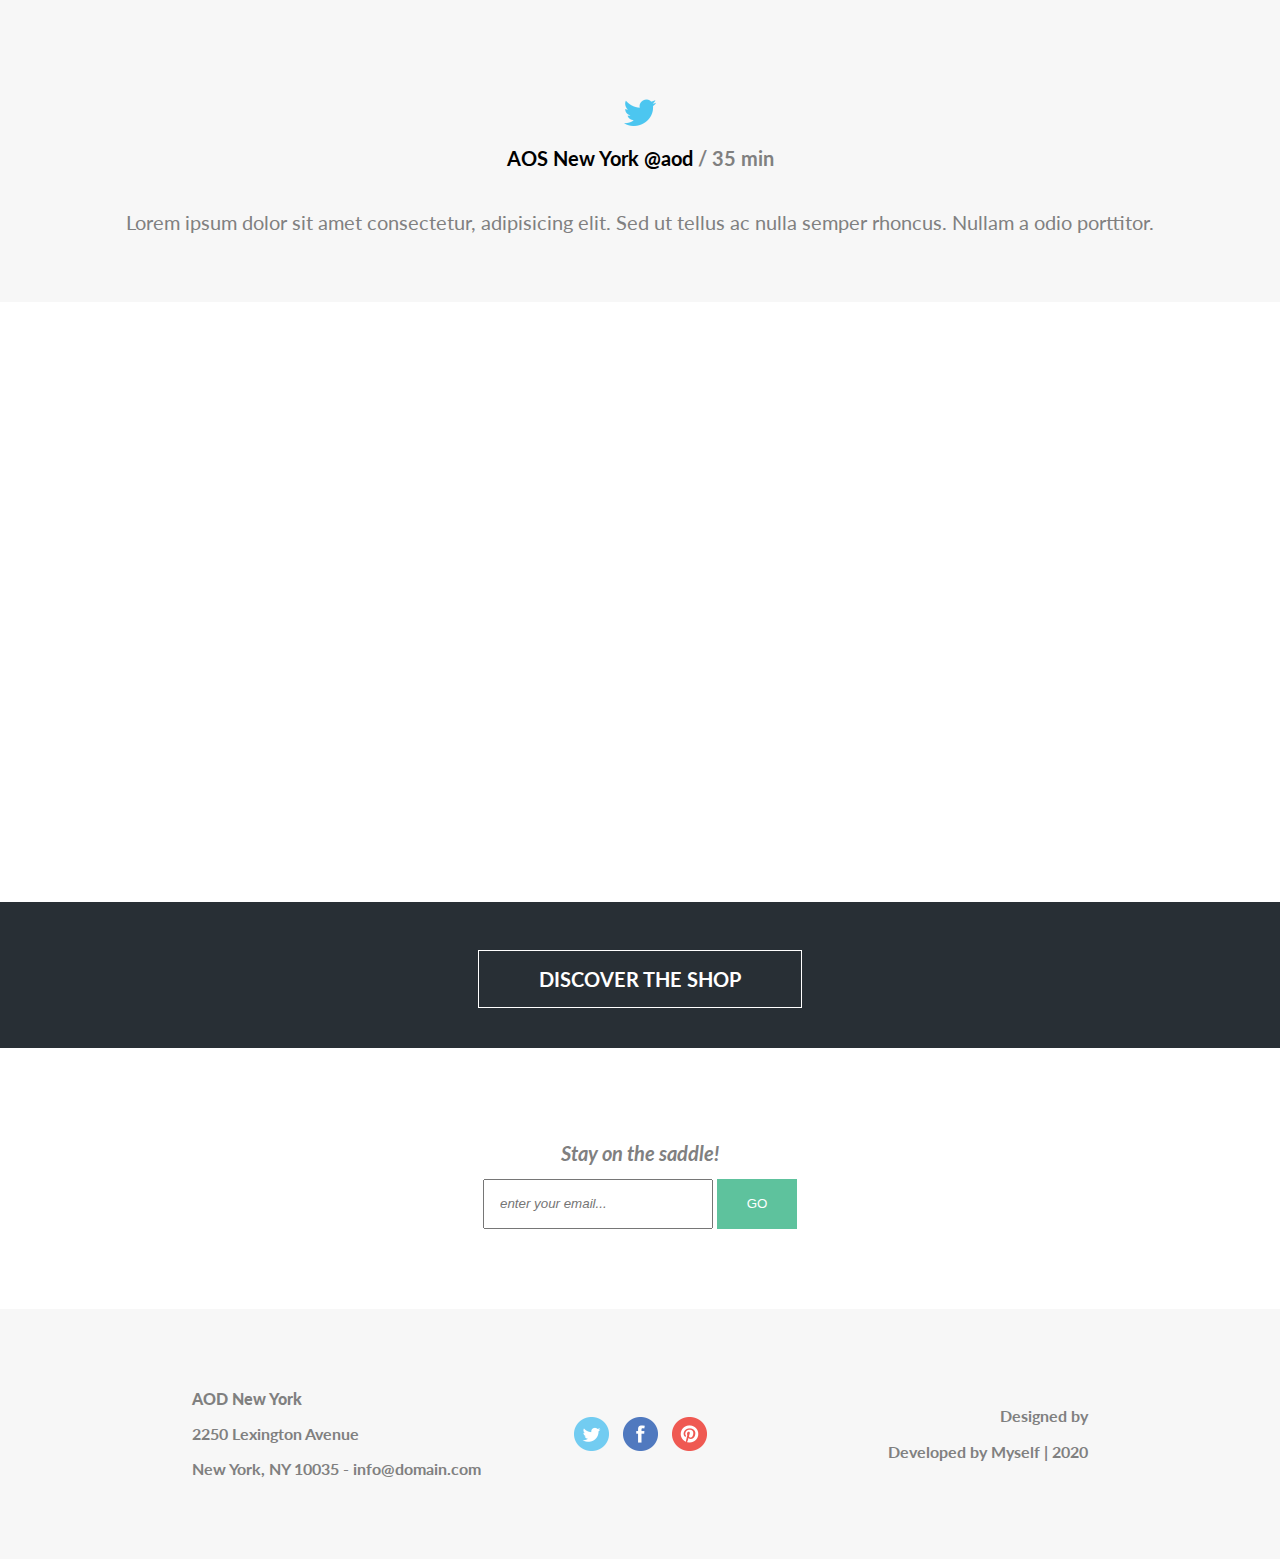
==== commit 95dfc594: "Add new Home.html" ====
--- a/home.html
+++ b/home.html
@@ -3,173 +3,135 @@
 <head>
     <meta charset="UTF-8">
     <meta name="viewport" content="width=device-width, initial-scale=1.0">
-    <meta http-equiv="X-UA-Compatible" content="ie=edge">
-    <link rel="stylesheet" href="assets/css/style.css">
-    <link rel='icon' href='assets/img/favicon.ico' type='image/x-icon'/ >
-    <!-- <meta name="keywords" content="Fremainville, Artistes en Mai, Valdoise, Vexin, aem, Frémainville, Activitées, arts, art" />
-    <meta name="description" content="Découvrez Artistes en Mai à Frémainville, un événement artistique dans le Vexin." /> -->
-    <!-- Global site tag (gtag.js) - Google Analytics -->
-    <script async src="https://www.googletagmanager.com/gtag/js?id=UA-154959935-3"></script>
-    <script>
-        window.dataLayer = window.dataLayer || [];
-        function gtag(){dataLayer.push(arguments);}
-        gtag('js', new Date());
-
-        gtag('config', 'UA-154959935-3');
-    </script>
-    <title>Artistes en Mai</title>
+    <link rel="stylesheet" href="assets/css/style-home.css">
+    <title>TP Yebo le Velo</title>
 </head>
 <body>
-    <nav>
-        <img src="assets/img/logo.png" alt="Logo" class="nav-logo">
-
-        <ul class="nav-nav">
-            <li><a href="#">Accueil</a></li>
-            <li><a href="#">Plans</a></li>
-            <li><a href="#">Artistes</a></li>
-        </ul>
-    </nav>
     <header>
-        <h1>Artistes en Mai</h1>
+        <nav>
+            <ul>
+                <li><a href="#">About Us</a></li>
+                <li>.</li>
+                <li><a href="#">Work</a></li>
+                <img src="assets/img/logo.png" style="width: 90px;">
+                <li><a href="#">Shop</a></li>
+                <li>.</li>
+                <li><a href="#">Contact</a></li>
+            </ul>
+        </nav>
     </header>
     <div class="fakebody">
-        <div class="fakebody-left">
-            <div class="feed">
-                <div class="feed-image">
-                    <img src="https://upload.wikimedia.org/wikipedia/commons/5/51/Fr%C3%A9mainville_%2895%29%2C_ancienne_distillerie%2C_pr%C3%A8s_de_la_RD_43.jpg" alt="">
+        <div class="streamer-1">
+            <img src="assets/img/cog-icon.png" alt="">
+            <h1>A new generation of vintage bike</h1>
+            <p>Lorem ipsum is simply dummy text of the printing and typesetting industry. Lorem Ipsum has been the industry's standard dummy text ever since the<br>1500s, when an unknown printer took a gallery of type and scrambled it to make a type specimen book. It has survived not only five centuries, but also<br>the leap into electronic typesetting, remaining essentially unchanged?.</p>
+        </div>
+        <div class="streamer-2">
+            <div class="left">
+                <img src="assets/img/bicycle-logo.png" alt="">
+            </div>
+            <div class="right">
+                <div>
+                    <img src="assets/img/frame-icon.png" alt="">
+                    <h1>Vintage olivia</h1>
+                    <p>Lorem ipsum is simply dummy text of the printing and typesetting industry.Lorem Ipsum has been the industry's standard dummy text ever since the1500s, when an unknown printer took a gallery of type and scrambled it tomake a type specimen book. It has survived.</p>
                 </div>
-                <div class="feed-text">
-                    <h1>Artistes en Mai aura bien lieu !</h1>
-                    <p>Par Association AeM | Fev 7, 2020</p>
-                    <div class="bar"></div>
-                    <h3>Rendez vous le 16 et 17 a Frémainville</h3>
-                    <a href="blog/Artiste-en-mai-aura-lieu.html">Voir plus</a>
-                </div>
-            </div>
-            <div class="bar"></div>
-            <div class="feed">
-                <div class="feed-image">
-                    <img src="assets/img/blog/art.jpg" alt="">
-                </div>
-                <div class="feed-text">
-                    <h1>Pour les artistes</h1>
-                    <p>Par Association AeM | Fev 7, 2020</p>
-                    <div class="bar"></div>
-                    <h3>Vous êtes artistes ? Vous voulez participer à Artistes en Mai ?</h3>
-                    <a href="blog/Pour-les-artistes.html">Voir plus</a>
-                </div>
-            </div>
-            <div class="bar"></div>
-            <div class="feed">
-                <div class="feed-image">
-                    <img src="assets/img/3.jpg" alt="">
-                </div>
-                <div class="feed-text">
-                    <h1>Titre de l'article</h1>
-                    <p>Par ADMIN | 4 Fev 2020</p>
-                    <div class="bar"></div>
-                    <h3>Lorem ipsum dolor sit amet consectetur adipisicing elit. Optio ipsa quos vitae, esse obcaecati velit numquam, voluptas alias dolorem at aspernatur fugiat veritatis sint placeat accusamus praesentium repel</h3>
-                    <a href="#">Voir plus</a>
-                </div>
-            </div>
-            <div class="bar"></div>
-        </div>
-        <div class="fakebody-right">
-            <div class="feed">
-                <div class="feed-title">
-                    <h1>Découvrez :</h1>
-                </div>
-                <div class="feed-artistes">
-                    <div class="feed-artistes-profile">
-                        <div class="feed-artistes-profile-image">
-                            <img src="assets/img/default-profile.png" alt="">
-                        </div>
-                        <div class="feed-artistes-profile-name">
-                            <p>John Doe</p>
-                        </div>
-                    </div>
-                    <div class="feed-artistes-profile">
-                        <div class="feed-artistes-profile-image">
-                            <img src="assets/img/default-profile.png" alt="">
-                        </div>
-                        <div class="feed-artistes-profile-name">
-                            <p>John Doe</p>
-                        </div>
-                    </div>
-                    <div class="feed-artistes-profile">
-                        <div class="feed-artistes-profile-image">
-                            <img src="assets/img/default-profile.png" alt="">
-                        </div>
-                        <div class="feed-artistes-profile-name">
-                            <p>John Doe</p>
-                        </div>
-                    </div>
-                    <div class="feed-artistes-profile">
-                        <div class="feed-artistes-profile-image">
-                            <img src="assets/img/default-profile.png" alt="">
-                        </div>
-                        <div class="feed-artistes-profile-name">
-                            <p>John Doe</p>
-                        </div>
-                    </div>
-                </div>
-            </div>
-            <div class="feed">
-                <div class="feed-title">
-                    <h1>Lieux</h1>
-                </div>
-                <div class="feed-maps">
-                    <iframe src="https://www.google.com/maps/embed?pb=!1m18!1m12!1m3!1d20912.55764400189!2d1.8509969314096695!3d49.06630967572374!2m3!1f0!2f0!3f0!3m2!1i1024!2i768!4f13.1!3m3!1m2!1s0x47e6ecf5674efc2b%3A0x4bd3898ea577a1ac!2s95450%20Fr%C3%A9mainville!5e0!3m2!1sfr!2sfr!4v1580848719346!5m2!1sfr!2sfr" width="100%" allowfullscreen=""></iframe>
-                </div>
-            </div>
-            <div class="feed">
-                <div class="feed-title">
-                    <h1>Docs a télécharger :</h1>
-                </div>
-                <div class="feed-download">
-                    <div class="feed-download-file">
-                        <div class="feed-download-file-image">
-                            <img src="assets/img/icon/png/doc.png" alt="">
-                        </div>
-                        <div class="feed-download-file-name">
-                            <p>doc.doc</p>
-                        </div>
-                    </div>
-                    <div class="feed-download-file">
-                        <div class="feed-download-file-image">
-                            <img src="assets/img/icon/png/png.png" alt="">
-                        </div>
-                        <div class="feed-download-file-name">
-                            <p>doc.png</p>
-                        </div>
-                    </div>
-                    <div class="feed-download-file">
-                        <div class="feed-download-file-image">
-                            <img src="assets/img/icon/png/pdf.png" alt="">
-                        </div>
-                        <div class="feed-download-file-name">
-                            <p>doc.pdf</p>
-                        </div>
-                    </div>
-                    <div class="feed-download-file">
-                        <div class="feed-download-file-image">
-                            <img src="assets/img/icon/png/mp3.png" alt="">
-                        </div>
-                        <div class="feed-download-file-name">
-                            <p>doc.mp3</p>
-                        </div>
-                    </div>
+                <div class="streamer-2-img">
+                    <img src="assets/img/arrow.png">
                 </div>
             </div>
         </div>
+        <div class="streamer-3">
+            <div class="left">
+                <div>
+                    <img src="assets/img/mech-icon.png" alt="">
+                    <h1>La Boriosa</h1>
+                    <p>Lorem ipsum is simply dummy text of the printing and typesetting industry.Lorem Ipsum has been the industry's standard dummy text ever since the1500s, when an unknown printer took a gallery of type and scrambled it tomake a type specimen book. It has survived.</p>
+                </div>
+                <div class="streamer-3-img">
+                    <img src="assets/img/arrow.png" alt="">
+                </div>
+            </div>
+            <div class="right">
+                <img src="assets/img/vintage-logo.png" alt="">
+            </div>
+        </div>
+        <div class="streamer-4">
+            <div class="left">
+                <img src="assets/img/bicycles-sml-logo.png" alt="">
+            </div>
+            <div class="center">
+                <div>
+                    <img src="assets/img/front-icon.png" alt="">
+                    <h1>Retro bike - M. Hulot</h1>
+                    <p>Lorem ipsum is simply dummy text of the printing and typesetting industry.Lorem Ipsum has been the industry's standard dummy text ever since the1500s, when an unknown printer took a gallery of type and scrambled it tomake a type specimen book. It has survived.</p>
+                </div>
+                <div class="streamer-4-img">
+                    <img src="assets/img/arrow.png" alt="">
+                </div>
+            </div>
+            <div class="right"></div>
+        </div>
+        <div class="streamer-5">
+            <img src="assets/img/twitter-bird.png" alt="">
+            <h1>AOS New York @aod<span> / 35 min</span></h1>
+            <p>Lorem ipsum dolor sit amet consectetur, adipisicing elit. Sed ut tellus ac nulla semper rhoncus. Nullam a odio porttitor, dictum turpis vitae, pretium ante amet</p>
+        </div>
+        <div class="streamer-5">
+            <img src="assets/img/twitter-bird.png" alt="">
+            <h1>AOS New York @aod<span> / 35 min</span></h1>
+            <p>Lorem ipsum dolor sit amet, consectetur adipisicing elit. Sed ut tellus ac nulla semper rhoncus.</p>
+        </div>
+        <div class="streamer-5"> 
+            <img src="assets/img/twitter-bird.png" alt="">
+            <h1>AOS New York @aod<span> / 35 min</span></h1>
+            <p>Lorem ipsum dolor sit amet consectetur, adipisicing elit. Sed ut tellus ac nulla semper rhoncus. Nullam a odio porttitor.</p>
+        </div>
+        <div class="streamer-6">
+            <div class="left">
+                <div></div>
+                <div></div>
+                <div></div> 
+            </div>
+            <div class="center">
+                <div></div>
+                <div></div>
+            </div>
+            <div class="right">
+                <div></div>
+                <div></div>
+                <div></div> 
+            </div>
+        </div>
+        <div class="streamer-7">
+            <h1><a href="#">Discover the Shop</a></h1>
+        </div>
+        <div class="contact">
+            <img src="assets/img/main-logo.png" alt="">
+            <h1>Stay on the saddle!</h1>
+            <form name="email" method="post" _lpchecked="1"><input type="hidden" name="form-name" value="email">
+                <input name="email" id="email-form" placeholder="enter your email..." required="">
+                <button type="submit" name="send" id="send">GO</button>
+            </form>
+        </div>
+        <footer>
+            <div class="footer-div">
+                <div class="left">
+                    <h3>AOD New York</h3>
+                    <h3>2250 Lexington Avenue</h3>
+                    <h3>New York, NY 10035 - info@domain.com</h3>
+                </div>
+                <div class="center">
+                    <img src="assets/img/twitter-icon.png" alt="">
+                    <img src="assets/img/facebook-icon.png" alt="">
+                    <img src="assets/img/pintrest-icon.png" alt="">
+                </div>
+                <div class="right">
+                    <h3>Designed by </h3>
+                    <h3>Developed by Myself | 2020</h3>
+                </div>
+            </div>
+        </footer>
     </div>
-    <footer>
-        <div class="left">
-            <img src="assets/img/logo.png" alt="">
-        </div>
-        <div class="right">
-            <h3>Website created by Loule</h3>
-        </div>
-    </footer>
 </body>
 </html>--- a/assets/css/style-home.css
+++ b/assets/css/style-home.css
@@ -0,0 +1,499 @@
+/* IMPORT */
+@import url('https://fonts.googleapis.com/css?family=Lato&display=swap');
+
+body {
+    font-family: 'Lato', sans-serif;
+    margin: 0;
+}
+
+a {
+    color: black;
+    text-decoration: none;
+}
+
+/* Header */
+
+header {
+    height: 30em;
+    background-image: url("../img/IMG_0876.jpg");
+    background-size: cover;
+    background-position: top;
+    background-repeat: no-repeat;
+    background-attachment: fixed;
+    z-index: 1;
+}
+
+header nav {
+    padding-top: 2em;
+    z-index: 2;
+    position: fixed;
+    width: 100%;
+}
+
+header nav ul {
+    width: 90%;
+    margin: 0 auto;
+    text-align: center;
+    display: flex;
+    align-items: center;
+    justify-content: center;
+}
+
+header nav ul li {
+    display: inline-block;
+    margin-left: 1em;
+    margin-right: 1em;
+    text-transform: uppercase;
+}
+
+header nav ul img {
+    margin-left: 2em;
+    margin-right: 2em;
+}
+
+.fakebody {
+    position: relative;
+    margin: 0 0 0 0;
+    z-index: 999;
+    background-color: #ffffff;
+}
+
+/* Streamer 1 */
+
+.streamer-1 {
+    text-transform: uppercase;
+    padding: 5em 0 5em 0;
+    display: flex;
+    align-items: center;
+    justify-content: center;
+    flex-direction: column;
+    text-align: center;
+    background-color: #F7F7F7;
+}
+
+.streamer-1 p {
+    text-transform: lowercase;
+    color: gray;
+    font-size: 20px;
+}
+
+/* Streamer 2 */
+
+.streamer-2 {
+    overflow: hidden;
+}
+
+.streamer-2 .right {
+    width: 33.33%;
+    float: right;
+}
+
+.streamer-2 .left {
+    background-image: url(../img/IMG_0876.jpg);
+    background-size: cover;
+    width: 66.66%;
+    float: left;
+    height: 600px;
+    display: flex;
+    justify-content: center;
+}
+
+.streamer-2 .left img {
+    width: 130px;
+    height: 130px;
+    align-self: center;
+}
+
+.streamer-2 .right div:nth-child(1) {
+    height: 396px;
+    text-transform: uppercase;
+    padding: 0 3em 0 3em;
+    display: flex;
+    align-items: center;
+    justify-content: center;
+    flex-direction: column;
+}
+
+.streamer-2 .right div:nth-child(1) p {
+    text-transform: lowercase;
+    color: gray;
+    font-size: 16px;
+}
+
+.streamer-2 .right .streamer-2-img {
+    width: 100%;
+    height: 204px;
+    margin: 0 auto;
+    background-image: url(../img/amateur/18582010_1837946969861287_1781939270428181429_n.jpg);
+    background-size: cover;
+    background-repeat: no-repeat;
+    display: flex;
+    justify-content: center;
+}
+
+.streamer-2 .right .streamer-2-img img {
+    width: 21px;
+    height: 10px;
+    margin-top: -1px;
+}
+
+.streamer-2 .right div:nth-child(2) .streamer-2-img img {
+    width: 21px;
+}
+
+/* Streamer 3 */
+
+.streamer-3 {
+    overflow: hidden;
+}
+
+.streamer-3 .left {
+    width: 33.33%;
+    float: left;
+}
+
+.streamer-3 .right {
+    background-image: url(../img/IMG_0876.jpg);
+    background-size: cover;
+    width: 66.66%;
+    float: right;
+    height: 600px;
+    display: flex;
+    justify-content: center;
+}
+
+.streamer-3 .right img {
+    width: 130px;
+    height: 130px;
+    align-self: center;
+}
+
+.streamer-3 .left div:nth-child(1) {
+    height: 396px;
+    text-transform: uppercase;
+    padding: 0 3em 0 3em;
+    display: flex;
+    align-items: center;
+    justify-content: center;
+    flex-direction: column;
+}
+
+.streamer-3 .left div:nth-child(1) p {
+    text-transform: lowercase;
+    color: gray;
+    font-size: 16px;
+}
+
+.streamer-3 .left .streamer-3-img {
+    width: 100%;
+    height: 204px;
+    margin: 0 auto;
+    background-image: url(../img/IMG_0876.jpg);
+    background-size: cover;
+    display: flex;
+    justify-content: center;
+}
+
+.streamer-3 .left .streamer-3-img img {
+    width: 21px;
+    height: 10px;
+    margin-top: -1px;
+}
+
+/* Streamer 4 */
+
+.streamer-4 {
+    overflow: hidden;
+}
+
+.streamer-4 .left {
+    width: 33.33%;
+    float: left;
+}
+
+.streamer-4 .right {
+    background-image: url(../img/IMG_0876.jpg);
+    background-size: cover;
+    width: 33.33%;
+    float: right;
+    height: 600px;
+    display: flex;
+    justify-content: center;
+}
+
+.streamer-4 .left img {
+    align-self: center;
+}
+
+.streamer-4 .left {
+    background-image: url(../img/IMG_0876.jpg);
+    background-size: cover;
+    width: 33.33%;
+    float: left;
+    height: 600px;
+    display: flex;
+    justify-content: center;
+}
+
+.streamer-4 .left div:nth-child(1) p {
+    text-transform: lowercase;
+    color: gray;
+    font-size: 16px;
+}
+
+.streamer-4 .left .streamer-4-img {
+    width: 100%;
+    height: 204px;
+    margin: 0 auto;
+    background-image: url(../img/IMG_0876.jpg);
+    background-size: cover;
+    display: flex;
+    justify-content: center;
+}
+
+.streamer-4 .center {
+    width: 33.33%;
+    float: left;
+    height: 600px;
+}
+
+.streamer-4 .center div:nth-child(1) {
+    height: 396px;
+    text-transform: uppercase;
+    padding: 0 3em 0 3em;
+    display: flex;
+    align-items: center;
+    justify-content: center;
+    flex-direction: column;
+}
+
+.streamer-4 .center div:nth-child(1) p {
+    text-transform: lowercase;
+    color: gray;
+    font-size: 16px;
+    text-align: justify;
+}
+
+.streamer-4 .center .streamer-4-img {
+    width: 100%;
+    height: 204px;
+    margin: 0 auto;
+    background-image: url(../img/IMG_0876.jpg);
+    background-size: cover;
+    display: flex;
+    justify-content: center;
+}
+
+.streamer-4 .center .streamer-4-img img {
+    width: 21px;
+    height: 10px;
+    margin-top: -1px;
+}
+
+/* Streamer 5 */
+
+.streamer-5 {
+    overflow: hidden;
+    padding: 3em 0 3em 0;
+    display: flex;
+    align-items: center;
+    justify-content: center;
+    flex-direction: column;
+    text-align: center;
+    background-color: #F7F7F7;
+}
+
+.streamer-5 h1 {
+    margin: 1em 0 1em 0;
+    font-size: 20px;
+}
+
+.streamer-5 p, .streamer-5 span {
+    color: gray;
+    font-size: 20px;
+}
+
+/* Streamer 6 */
+
+.streamer-6 {
+    overflow: hidden;
+}
+
+.streamer-6 .left {
+    float: left;
+    height: 600px;
+    width: 33.33%;
+}
+
+.streamer-6 .center {
+    float: left;
+    height: 600px;
+    width: 33.33%;
+}
+
+.streamer-6 .right {
+    float: right;
+    height: 600px;
+    width: 33.33%;
+}
+
+.streamer-6 .left div:nth-child(1) {
+    float: left;
+    width: 50%;
+    height: 300px;
+    background-image: url(../img/l1.jpg);
+    background-size: cover;
+}
+
+.streamer-6 .left div:nth-child(2) {
+    float: right;
+    width: 50%;
+    height: 300px;
+    background-image: url(../img/l2.jpg);
+    background-size: cover;
+}
+
+.streamer-6 .left div:nth-child(3) {
+    float: left;
+    width: 100%;
+    height: 300px;
+    background-image: url(../img/l3.jpg);
+    background-size: cover;
+}
+
+.streamer-6 .center div:nth-child(1) {
+    float: left;
+    width: 50%;
+    height: 600px;
+    background-image: url(../img/l4.jpg);
+    background-size: cover;
+}
+
+.streamer-6 .center div:nth-child(2) {
+    float: right;
+    width: 50%;
+    height: 600px;
+    background-image: url(../img/l5.jpg);
+    background-size: cover;
+}
+
+.streamer-6 .right div:nth-child(1) {
+    float: left;
+    width: 100%;
+    height: 300px;
+    background-image: url(../img/l6.jpg);
+    background-size: cover;
+}
+
+.streamer-6 .right div:nth-child(2) {
+    float: left;
+    width: 50%;
+    height: 300px;
+    background-image: url(../img/l7.jpg);
+    background-size: cover;
+}
+
+.streamer-6 .right div:nth-child(3) {
+    float: right;
+    width: 50%;
+    height: 300px;
+    background-image: url(../img/l8.jpg);
+    background-size: cover;
+}
+
+/* Streamer 7 */
+.streamer-7 {
+    padding: 2em 0 2em 0;
+    background-color: #282F35;
+    display: flex;
+    align-items: center;
+    justify-content: center;
+}
+
+.streamer-7 h1 a {
+    text-align: center;
+    color: #ffffff;
+    text-transform: uppercase;
+    font-size: 20px;
+    padding: 0.8em 3em 0.8em 3em;
+    border: 1px solid;
+}
+
+/* Contact */
+
+.contact {
+    padding: 5em 0 5em 0;
+    display: flex;
+    justify-content: center;
+    align-items: center;
+    flex-direction: column;
+}
+
+.contact h1 {
+    color: grey;
+    font-style: italic;
+    font-size: 20px;
+}
+
+.contact form input {
+    padding: 0 15px;
+    width: 230px;
+    height: 50px;
+    box-sizing: border-box;
+    font-style: italic;
+}
+
+.contact form button {
+    background-color: #5ec29d;
+    color: white;
+    padding: 15px;
+    width: 80px;
+    border: none;
+    height: 50px;
+}
+
+/* Footer */
+footer {
+    display: flex;
+    justify-content: center;
+    align-items: center;
+    width: 100%;
+    height: 250px;
+    background-color: #F7F7F7;
+}
+
+.footer-div {
+    display: flex;
+    justify-content: center;
+    align-items: center;
+    width: 70%;
+    color: grey;
+    font-size: 14px;
+}
+
+.footer-div .left {
+    float: left;
+    width: 33.33%;
+}
+
+footer .footer-div .left h3:nth-child(1) {
+    font-weight: 900;
+}
+
+.footer-div .center {
+    display: flex;
+    justify-content: center;
+    align-items: center;
+    float: left;
+    width: 33.33%;
+}
+
+.footer-div .center img {
+    margin: 0 0.5em 0 0.5em;
+}
+
+.footer-div .right {
+    float: right;
+    width: 33.33%;
+    text-align: right;
+}